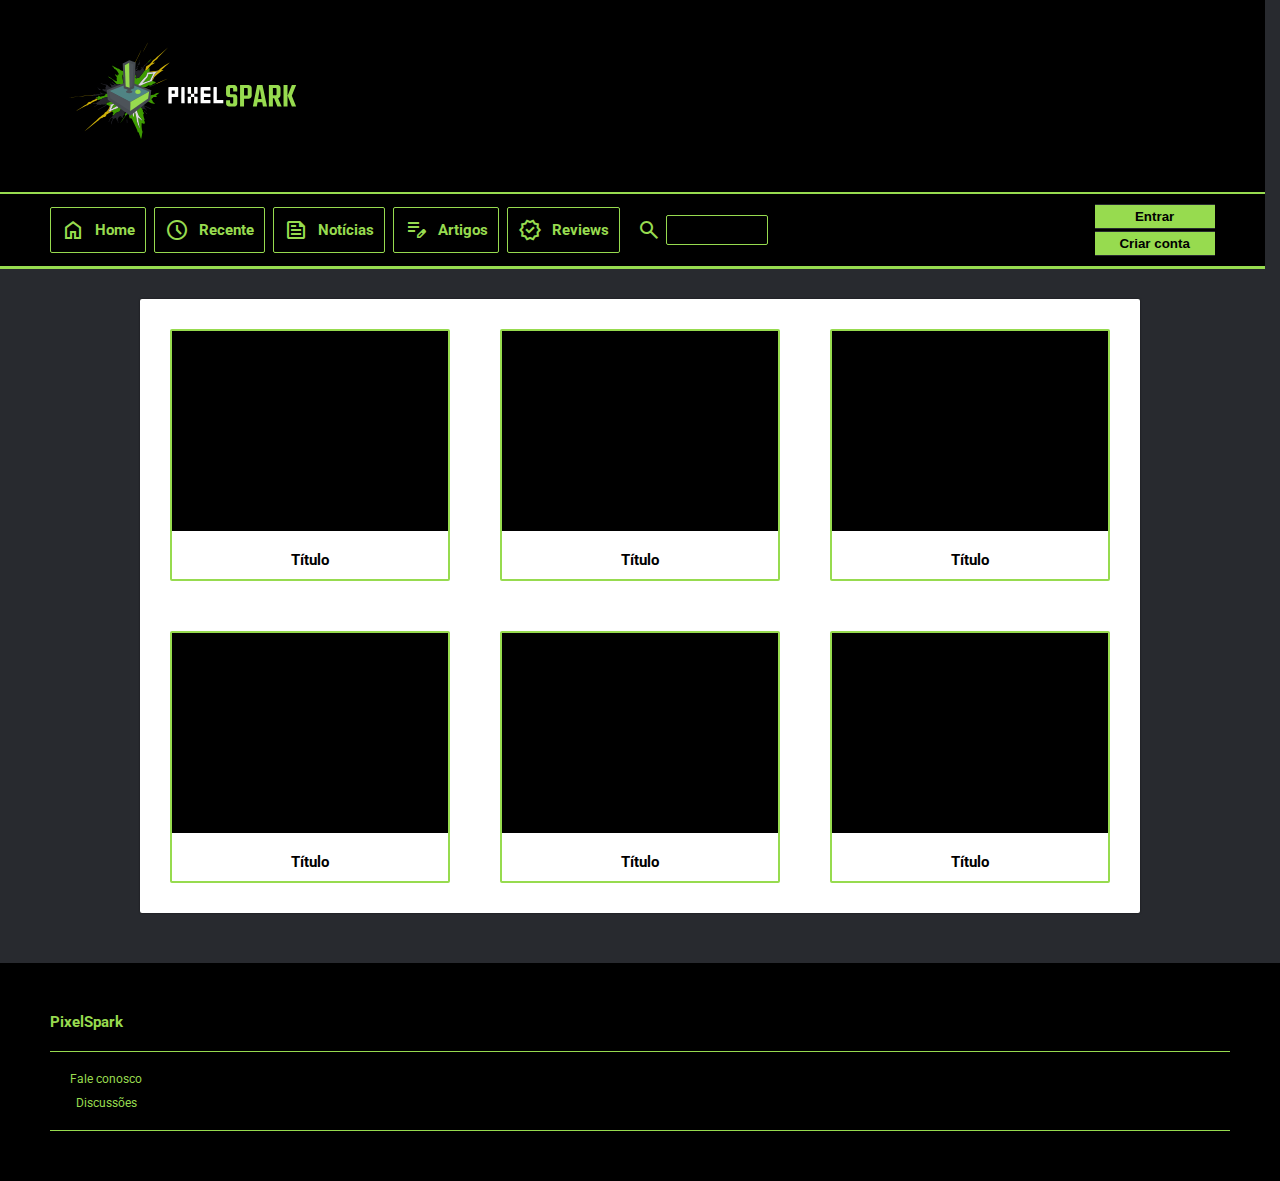
==== articles.html @ 8e255b84 "." ====
<!DOCTYPE html>
<html lang="pt-br">
<head>
    <meta charset="UTF-8">
    <meta name="viewport" content="width=device-width, initial-scale=1.0">
    <link rel="stylesheet" href="assets/style.css">
    <link rel="stylesheet" href="assets/header.css">
    <link rel="stylesheet" href="assets/articles.css">
    <link rel="stylesheet" href="assets/footer.css">
    <link rel="stylesheet" href="https://fonts.googleapis.com/css2?family=Material+Symbols+Outlined:opsz,wght,FILL,GRAD@48,400,0,0" />
    <title>Artigos</title>
</head>
<body>
    <body>
        <div id="page-container">
            <header>
                <div id="header-wrapper">
                    <div id="logo">
                        <?xml version="1.0" encoding="UTF-8" standalone="no"?>
                        <svg
            viewBox="0 0 793.70081 1122.5197"
            version="1.1"
            id="svg5"
            xml:space="preserve"
            xmlns="http://www.w3.org/2000/svg"
            xmlns:svg="http://www.w3.org/2000/svg"><defs
                id="defs2"><filter
                style="color-interpolation-filters:sRGB;"
                id="filter7954"
                x="0"
                y="0"
                width="1"
                height="1"><feColorMatrix
                    values="0.862928 0 0 0 0 0 0.862928 0 0 0 0 0 0.862928 0 0 0 0 0 1 0"
                    id="feColorMatrix7952" /></filter></defs><g
                id="layer1"><g
                id="g8320"
                transform="matrix(0.44977046,0,0,0.44977046,278.81349,500.47108)"><g
                    id="#000000ff-5"><path
                    fill="#000000"
                    opacity="1"
                    d="m 0,0 h 1107 v 271.77 c -369,0 -738,0 -1107,0 V 0 m 522.47,67.62 c -6.63,3.44 -10.02,11.09 -10.07,18.31 -0.23,12.06 -0.02,24.12 -0.11,36.18 0.09,5.53 -0.29,11.38 2.35,16.45 2.63,6.65 9.51,10.63 16.37,11.48 9.34,0.89 18.72,0.41 28.07,0.57 1.73,-0.16 2.93,1.27 4.28,2.11 0.59,6.09 0.2,12.22 0.31,18.33 -0.25,7.76 0.56,15.58 -0.51,23.28 -4.64,2.71 -10.13,1.7 -15.23,1.79 -2.28,-0.21 -5.59,-0.42 -6.29,-3.09 -1.03,-6.81 0.61,-13.9 -0.8,-20.62 -7.94,-0.63 -15.94,-0.05 -23.9,-0.28 -1.43,0.22 -4.46,-0.62 -4.18,1.8 -0.22,7.01 -0.02,14.02 -0.09,21.04 0.31,5.32 1.49,11.06 5.28,15.07 4.87,5.73 12.78,7.82 20.05,7.74 9.67,0 19.34,0 29.01,0 6.65,0.09 13.57,-1.66 18.74,-6.01 4.65,-4.2 6.64,-10.66 6.73,-16.79 0.03,-13.33 -0.02,-26.65 0.02,-39.97 0.07,-3.7 -0.06,-7.46 -1.3,-10.97 -1.73,-6.72 -7.56,-11.87 -14.23,-13.42 -10.8,-2.72 -22.07,-0.8 -33.05,-1.59 -1.55,-0.09 -2.62,-1.62 -2.81,-3.04 -1.24,-6.98 0.82,-14.02 -0.26,-21.01 -0.02,-5.36 -0.48,-10.79 0.36,-16.1 0.36,-2.63 3.64,-2.91 5.74,-3.05 5.09,0.11 10.4,-0.72 15.29,1.16 2.27,7.29 0.33,15.05 1.22,22.52 9.39,0.65 18.9,0.21 28.33,0.19 1.17,-6.15 0.28,-12.48 0.56,-18.7 0.34,-8.63 -2.23,-18.32 -9.95,-23.17 -9.2,-5.43 -20.22,-3.18 -30.35,-3.66 -9.86,0.52 -20.61,-1.79 -29.58,3.45 m 89.81,-3.4 c -0.02,51.14 -0.07,102.29 0.02,153.43 9.42,0.18 18.85,0.29 28.26,-0.06 0.39,-15.51 0.06,-31.05 0.17,-46.57 0.14,-2.98 -0.42,-6.06 0.34,-8.97 3.82,-1.02 7.99,-0.13 11.96,-0.41 10.44,-0.34 21.58,1.32 31.35,-3.28 7.29,-3.39 11.01,-11.63 11.04,-19.36 0,-17.34 -0.03,-34.68 0.01,-52.02 0.01,-5.7 -1.81,-11.54 -5.57,-15.88 -3.18,-3.23 -7.47,-5.19 -11.82,-6.26 -5.62,-1 -11.37,-0.58 -17.05,-0.66 -16.24,0.02 -32.48,-0.07 -48.71,0.04 m 121.49,0.27 c -1.31,8.54 -3.28,16.98 -4.92,25.46 -8.42,42.54 -17.3,84.99 -25.53,127.56 7.88,0.61 15.78,0.08 23.68,0.3 1.43,-0.16 3.1,0.36 4.41,-0.41 2.65,-10.18 3.2,-20.99 5.89,-31.06 10.88,-0.37 21.81,-0.04 32.72,-0.16 2,10.34 4.04,20.71 5.61,31.13 6.7,1.06 13.55,0.19 20.32,0.47 2.82,-0.27 6.11,0.85 8.55,-1.02 -5.4,-24.92 -10.59,-49.89 -15.81,-74.85 -5.74,-25.89 -10.61,-51.99 -16.7,-77.79 -12.74,0.32 -25.51,-0.39 -38.22,0.37 m 84.33,-0.19 -0.39,0.59 c -0.18,50.82 0.1,101.66 -0.14,152.48 4.77,0.83 9.64,0.24 14.46,0.41 4.78,-0.18 9.62,0.46 14.35,-0.45 0.17,-19.69 -0.01,-39.39 0.09,-59.08 2.98,-0.34 6.16,-0.86 8.97,0.53 1.75,6.24 4.8,12.03 6.65,18.24 5.75,13.37 10.44,27.22 16.24,40.58 6.55,0.45 13.15,0.04 19.72,0.18 3.54,-0.16 7.23,0.55 10.65,-0.68 -8.36,-19.03 -16,-38.36 -24.41,-57.37 -0.29,-0.66 -0.45,-1.34 -0.48,-2.05 2.19,-1.62 5.09,-1.81 7.36,-3.33 6.48,-3.59 9.7,-11.24 9.72,-18.41 0.01,-15.3 -0.02,-30.6 0.01,-45.9 0.09,-4.43 0.02,-9.01 -1.92,-13.08 -3.21,-8.76 -13.15,-12.9 -21.92,-12.75 -19.65,0 -39.32,-0.18 -58.96,0.09 m 104.17,-0.08 c 0,51.15 -0.1,102.31 0.05,153.46 9.41,0.1 18.84,0.29 28.25,-0.1 0.39,-24.92 -0.01,-49.86 0.19,-74.79 2.4,0.6 2.58,3.44 3.5,5.31 9.03,23.18 18.22,46.31 27.38,69.45 10.06,0.44 20.16,0.25 30.23,0.11 -0.37,-1.39 -0.68,-2.78 -1.16,-4.13 -9.75,-23.47 -19.14,-47.09 -28.82,-70.59 -1.31,-2.29 0.03,-4.72 0.87,-6.89 9.48,-22.63 18.74,-45.35 28.24,-67.97 0.46,-1.24 0.69,-2.56 0.98,-3.85 -10.09,-0.01 -20.19,-0.28 -30.26,0.16 -9.6,24.84 -20.15,49.33 -29.42,74.29 -0.42,-0.07 -1.24,-0.19 -1.66,-0.25 0.13,-24.71 0.14,-49.42 0,-74.13 -9.46,-0.25 -18.92,-0.12 -28.37,-0.08 m -820.99,15 c -0.16,36.91 0.01,73.83 -0.08,110.74 -0.02,1.85 0.13,3.7 0.35,5.53 7.67,0.25 15.35,0.16 23.03,0.05 1.3,-8.1 0.05,-16.34 0.51,-24.49 0.36,-7.3 -0.71,-14.64 0.24,-21.89 13.91,0.12 27.81,0.01 41.72,0.06 1.49,0.07 2.94,-0.32 4.35,-0.78 -0.03,-22.95 0.04,-45.9 -0.04,-68.84 -4.66,-1.28 -9.55,-0.44 -14.32,-0.67 -18.58,0.19 -37.19,-0.38 -55.76,0.29 m 91.94,-0.06 c -0.16,37.94 -0.06,75.88 -0.05,113.81 0.13,0.36 0.4,1.09 0.53,1.46 7.7,0.22 15.51,0.56 23.2,-0.22 -0.24,-38.33 0,-76.67 -0.12,-115.01 -7.84,-0.46 -15.72,-0.4 -23.56,-0.04 m 45.99,-0.01 c -0.6,4.92 -0.26,9.88 -0.14,14.82 -0.27,6.35 -0.22,12.71 -0.09,19.06 0.43,4.42 -0.7,8.92 0.63,13.26 7.41,0.07 14.82,0.19 22.23,-0.07 -0.19,7.06 -0.22,14.14 0.02,21.2 -7.47,0 -14.95,-0.17 -22.42,0.09 -0.87,7.11 -0.25,14.32 -0.53,21.48 0.27,8.53 -0.49,17.15 0.42,25.62 7.68,0.67 15.48,-0.01 23.21,0.33 0.32,-1.28 0.58,-2.58 0.57,-3.9 0.01,-13.92 -0.14,-27.85 0.07,-41.77 7.07,-0.1 14.26,-0.07 21.25,-0.05 -0.67,13.23 -0.08,26.53 -0.32,39.78 0.11,1.96 -0.43,4.42 1.23,5.89 7.79,-0.06 15.58,0.06 23.37,-0.09 0.31,-1.58 0.6,-3.17 0.56,-4.77 -0.03,-12.69 -0.01,-25.37 0,-38.05 0.02,-1.52 -0.38,-2.99 -0.74,-4.44 -7.45,-0.35 -14.91,-0.03 -22.37,-0.18 0.4,-7.06 0.3,-14.14 0.06,-21.2 6.97,0.32 13.97,0.26 20.95,0.1 2.08,-0.15 2.07,-2.76 2.09,-4.3 0,-12.67 -0.03,-25.34 0.02,-38.01 0.02,-1.59 -0.2,-3.16 -0.46,-4.71 -4.61,-0.52 -9.26,-0.25 -13.88,-0.31 -3.44,0.04 -6.95,-0.33 -10.29,0.68 -0.11,15.28 -0.07,30.55 -0.02,45.83 -7.33,-0.11 -14.66,-0.09 -22,-0.02 0.34,-1.46 0.5,-2.92 0.49,-4.41 -0.08,-12.69 -0.04,-25.37 -0.01,-38.06 0.02,-1.36 -0.24,-2.69 -0.59,-3.99 -7.77,0.06 -15.55,-0.27 -23.31,0.19 m 91.85,0 c -0.42,3.96 -0.22,7.94 -0.25,11.92 -0.01,31.64 0.01,63.27 0,94.91 0.03,2.7 -0.18,5.43 0.24,8.11 1.17,0.71 2.6,0.45 3.91,0.55 21.25,-0.09 42.51,0.08 63.76,-0.09 3.05,0.34 2.38,-3.58 2.49,-5.53 -0.41,-6.08 0.84,-12.36 -0.86,-18.28 -13.44,0.09 -26.88,-0.02 -40.32,0.05 -1.8,0.03 -3.6,-0.11 -5.37,-0.4 0.01,-7 0.04,-14 -0.01,-21 15.24,-0.46 30.5,0.03 45.75,-0.25 1.25,-3.58 0.68,-7.41 0.78,-11.12 -0.08,-4.21 0.38,-8.49 -0.64,-12.62 -15.24,-0.11 -30.48,0.11 -45.72,-0.12 -0.36,-7.25 0.03,-14.51 -0.23,-21.76 1.08,-0.5 2.2,-0.76 3.38,-0.77 14.21,-0.02 28.41,0.09 42.61,-0.05 0.9,-3.85 0.56,-7.81 0.6,-11.72 -0.04,-3.93 0.29,-7.89 -0.53,-11.76 -5.53,-0.54 -11.08,-0.2 -16.62,-0.29 -17.66,0.14 -35.32,-0.28 -52.97,0.22 m 91.86,-0.04 c -0.18,2.28 -0.24,4.58 -0.21,6.87 0.07,36.11 -0.08,72.22 0.08,108.34 3.69,0.49 7.43,0.27 11.15,0.3 18.02,0.01 36.04,-0.02 54.06,0.02 1.59,0.02 3.19,-0.19 4.76,-0.47 0.03,-7.68 0.19,-15.37 -0.09,-23.05 -15.32,-1.01 -30.75,0.27 -46.08,-0.65 -0.03,-30.39 -0.03,-60.78 0,-91.17 -7.86,-0.72 -15.79,-0.37 -23.67,-0.19 z"
                    id="path8251" /><path
                    fill="#000000"
                    opacity="1"
                    d="m 640.73,85.89 c 6.41,-0.16 12.83,-0.06 19.24,-0.09 2.21,0.05 5,0.16 6.31,2.26 1.39,7.91 0.26,15.95 0.49,23.94 0.03,5.35 -0.13,10.7 0.11,16.05 -0.06,3.41 -0.11,6.83 -0.63,10.2 -2.3,0.95 -4.75,1.44 -7.24,1.31 -6.11,-0.14 -12.23,0.22 -18.34,-0.18 0.13,-17.83 0.03,-35.66 0.06,-53.49 z"
                    id="path8253" /><path
                    fill="#000000"
                    opacity="1"
                    d="m 846.32,86.01 c 6.9,-0.38 13.84,-0.21 20.75,-0.13 2.96,-0.21 5.68,2.05 5.34,5.16 0.27,12.99 0.05,26 0.11,38.99 0.05,2.49 -0.33,6.29 -3.52,6.46 -7.52,0.18 -15.05,-0.04 -22.57,0.1 -0.05,-16.86 0.18,-33.73 -0.11,-50.58 z"
                    id="path8255" /><path
                    fill="#000000"
                    opacity="1"
                    d="m 752.07,98.14 c 0.21,-1.2 0.72,-2.27 1.52,-3.2 2.67,17.13 6.07,34.11 9.1,51.18 0.97,6.15 2.61,12.21 3.04,18.43 -8.2,-0.01 -16.41,-0.05 -24.61,0.03 0.04,-5.6 1.66,-11.01 2.46,-16.52 2.8,-16.65 5.79,-33.26 8.49,-49.92 z"
                    id="path8257" /><path
                    fill="#000000"
                    opacity="1"
                    d="m 124.9,111.99 c 0.21,-2.94 -0.57,-6.7 1.03,-9.13 6.86,-0.29 13.73,0.05 20.59,-0.16 0.36,7.57 0.16,15.16 0.1,22.74 -7.03,-0.11 -14.06,-0.08 -21.08,-0.03 -1.36,-4.38 0.01,-8.95 -0.64,-13.42 z"
                    id="path8259" /></g><g
                    id="#97db4fff-7"><path
                    fill="#97db4f"
                    opacity="1"
                    d="m 522.47,67.62 c 8.97,-5.24 19.72,-2.93 29.58,-3.45 10.13,0.48 21.15,-1.77 30.35,3.66 7.72,4.85 10.29,14.54 9.95,23.17 -0.28,6.22 0.61,12.55 -0.56,18.7 -9.43,0.02 -18.94,0.46 -28.33,-0.19 -0.89,-7.47 1.05,-15.23 -1.22,-22.52 -4.89,-1.88 -10.2,-1.05 -15.29,-1.16 -2.1,0.14 -5.38,0.42 -5.74,3.05 -0.84,5.31 -0.38,10.74 -0.36,16.1 1.08,6.99 -0.98,14.03 0.26,21.01 0.19,1.42 1.26,2.95 2.81,3.04 10.98,0.79 22.25,-1.13 33.05,1.59 6.67,1.55 12.5,6.7 14.23,13.42 1.24,3.51 1.37,7.27 1.3,10.97 -0.04,13.32 0.01,26.64 -0.02,39.97 -0.09,6.13 -2.08,12.59 -6.73,16.79 -5.17,4.35 -12.09,6.1 -18.74,6.01 -9.67,0 -19.34,0 -29.01,0 -7.27,0.08 -15.18,-2.01 -20.05,-7.74 -3.79,-4.01 -4.97,-9.75 -5.28,-15.07 0.07,-7.02 -0.13,-14.03 0.09,-21.04 -0.28,-2.42 2.75,-1.58 4.18,-1.8 7.96,0.23 15.96,-0.35 23.9,0.28 1.41,6.72 -0.23,13.81 0.8,20.62 0.7,2.67 4.01,2.88 6.29,3.09 5.1,-0.09 10.59,0.92 15.23,-1.79 1.07,-7.7 0.26,-15.52 0.51,-23.28 -0.11,-6.11 0.28,-12.24 -0.31,-18.33 -1.35,-0.84 -2.55,-2.27 -4.28,-2.11 -9.35,-0.16 -18.73,0.32 -28.07,-0.57 -6.86,-0.85 -13.74,-4.83 -16.37,-11.48 -2.64,-5.07 -2.26,-10.92 -2.35,-16.45 0.09,-12.06 -0.12,-24.12 0.11,-36.18 0.05,-7.22 3.44,-14.87 10.07,-18.31 z"
                    id="path8262" /><path
                    fill="#97db4f"
                    opacity="1"
                    d="m 612.28,64.22 c 16.23,-0.11 32.47,-0.02 48.71,-0.04 5.68,0.08 11.43,-0.34 17.05,0.66 4.35,1.07 8.64,3.03 11.82,6.26 3.76,4.34 5.58,10.18 5.57,15.88 -0.04,17.34 -0.01,34.68 -0.01,52.02 -0.03,7.73 -3.75,15.97 -11.04,19.36 -9.77,4.6 -20.91,2.94 -31.35,3.28 -3.97,0.28 -8.14,-0.61 -11.96,0.41 -0.76,2.91 -0.2,5.99 -0.34,8.97 -0.11,15.52 0.22,31.06 -0.17,46.57 -9.41,0.35 -18.84,0.24 -28.26,0.06 -0.09,-51.14 -0.04,-102.29 -0.02,-153.43 m 28.45,21.67 c -0.03,17.83 0.07,35.66 -0.06,53.49 6.11,0.4 12.23,0.04 18.34,0.18 2.49,0.13 4.94,-0.36 7.24,-1.31 0.52,-3.37 0.57,-6.79 0.63,-10.2 -0.24,-5.35 -0.08,-10.7 -0.11,-16.05 -0.23,-7.99 0.9,-16.03 -0.49,-23.94 -1.31,-2.1 -4.1,-2.21 -6.31,-2.26 -6.41,0.03 -12.83,-0.07 -19.24,0.09 z"
                    id="path8264" /><path
                    fill="#97db4f"
                    opacity="1"
                    d="m 733.77,64.49 c 12.71,-0.76 25.48,-0.05 38.22,-0.37 6.09,25.8 10.96,51.9 16.7,77.79 5.22,24.96 10.41,49.93 15.81,74.85 -2.44,1.87 -5.73,0.75 -8.55,1.02 -6.77,-0.28 -13.62,0.59 -20.32,-0.47 -1.57,-10.42 -3.61,-20.79 -5.61,-31.13 -10.91,0.12 -21.84,-0.21 -32.72,0.16 -2.69,10.07 -3.24,20.88 -5.89,31.06 -1.31,0.77 -2.98,0.25 -4.41,0.41 -7.9,-0.22 -15.8,0.31 -23.68,-0.3 8.23,-42.57 17.11,-85.02 25.53,-127.56 1.64,-8.48 3.61,-16.92 4.92,-25.46 m 18.3,33.65 c -2.7,16.66 -5.69,33.27 -8.49,49.92 -0.8,5.51 -2.42,10.92 -2.46,16.52 8.2,-0.08 16.41,-0.04 24.61,-0.03 -0.43,-6.22 -2.07,-12.28 -3.04,-18.43 -3.03,-17.07 -6.43,-34.05 -9.1,-51.18 -0.8,0.93 -1.31,2 -1.52,3.2 z"
                    id="path8266" /><path
                    fill="#97db4f"
                    opacity="1"
                    d="m 818.1,64.3 c 19.64,-0.27 39.31,-0.09 58.96,-0.09 8.77,-0.15 18.71,3.99 21.92,12.75 1.94,4.07 2.01,8.65 1.92,13.08 -0.03,15.3 0,30.6 -0.01,45.9 -0.02,7.17 -3.24,14.82 -9.72,18.41 -2.27,1.52 -5.17,1.71 -7.36,3.33 0.03,0.71 0.19,1.39 0.48,2.05 8.41,19.01 16.05,38.34 24.41,57.37 -3.42,1.23 -7.11,0.52 -10.65,0.68 -6.57,-0.14 -13.17,0.27 -19.72,-0.18 -5.8,-13.36 -10.49,-27.21 -16.24,-40.58 -1.85,-6.21 -4.9,-12 -6.65,-18.24 -2.81,-1.39 -5.99,-0.87 -8.97,-0.53 -0.1,19.69 0.08,39.39 -0.09,59.08 -4.73,0.91 -9.57,0.27 -14.35,0.45 -4.82,-0.17 -9.69,0.42 -14.46,-0.41 0.24,-50.82 -0.04,-101.66 0.14,-152.48 l 0.39,-0.59 m 28.22,21.71 c 0.29,16.85 0.06,33.72 0.11,50.58 7.52,-0.14 15.05,0.08 22.57,-0.1 3.19,-0.17 3.57,-3.97 3.52,-6.46 -0.06,-12.99 0.16,-26 -0.11,-38.99 0.34,-3.11 -2.38,-5.37 -5.34,-5.16 -6.91,-0.08 -13.85,-0.25 -20.75,0.13 z"
                    id="path8268" /><path
                    fill="#97db4f"
                    opacity="1"
                    d="m 922.27,64.22 c 9.45,-0.04 18.91,-0.17 28.37,0.08 0.14,24.71 0.13,49.42 0,74.13 0.42,0.06 1.24,0.18 1.66,0.25 9.27,-24.96 19.82,-49.45 29.42,-74.29 10.07,-0.44 20.17,-0.17 30.26,-0.16 -0.29,1.29 -0.52,2.61 -0.98,3.85 -9.5,22.62 -18.76,45.34 -28.24,67.97 -0.84,2.17 -2.18,4.6 -0.87,6.89 9.68,23.5 19.07,47.12 28.82,70.59 0.48,1.35 0.79,2.74 1.16,4.13 -10.07,0.14 -20.17,0.33 -30.23,-0.11 -9.16,-23.14 -18.35,-46.27 -27.38,-69.45 -0.92,-1.87 -1.1,-4.71 -3.5,-5.31 -0.2,24.93 0.2,49.87 -0.19,74.79 -9.41,0.39 -18.84,0.2 -28.25,0.1 -0.15,-51.15 -0.05,-102.31 -0.05,-153.46 z"
                    id="path8270" /><path
                    fill="#97db4f"
                    opacity="1"
                    d="m 262.52,78.96 c 0.35,1.3 0.61,2.63 0.59,3.99 -0.03,12.69 -0.07,25.37 0.01,38.06 0.01,1.49 -0.15,2.95 -0.49,4.41 -0.39,-15.48 -0.17,-30.98 -0.11,-46.46 z"
                    id="path8272" /><path
                    fill="#97db4f"
                    opacity="1"
                    d="m 262.43,149.29 0.75,-0.02 c -0.21,13.92 -0.06,27.85 -0.07,41.77 0.01,1.32 -0.25,2.62 -0.57,3.9 -0.23,-15.22 -0.03,-30.43 -0.11,-45.65 z"
                    id="path8274" /><path
                    fill="#97db4f"
                    opacity="1"
                    d="m 284.43,149.22 c 1.36,5.09 0.2,10.55 0.53,15.78 0.36,9.96 -0.48,19.95 0.38,29.89 -1.66,-1.47 -1.12,-3.93 -1.23,-5.89 0.24,-13.25 -0.35,-26.55 0.32,-39.78 z"
                    id="path8276" /></g><g
                    id="#ffffffff-3"><path
                    fill="#ffffff"
                    opacity="1"
                    d="m 101.28,79.22 c 18.57,-0.67 37.18,-0.1 55.76,-0.29 4.77,0.23 9.66,-0.61 14.32,0.67 0.08,22.94 0.01,45.89 0.04,68.84 -1.41,0.46 -2.86,0.85 -4.35,0.78 -13.91,-0.05 -27.81,0.06 -41.72,-0.06 -0.95,7.25 0.12,14.59 -0.24,21.89 -0.46,8.15 0.79,16.39 -0.51,24.49 -7.68,0.11 -15.36,0.2 -23.03,-0.05 -0.22,-1.83 -0.37,-3.68 -0.35,-5.53 0.09,-36.91 -0.08,-73.83 0.08,-110.74 m 23.62,32.77 c 0.65,4.47 -0.72,9.04 0.64,13.42 7.02,-0.05 14.05,-0.08 21.08,0.03 0.06,-7.58 0.26,-15.17 -0.1,-22.74 -6.86,0.21 -13.73,-0.13 -20.59,0.16 -1.6,2.43 -0.82,6.19 -1.03,9.13 z"
                    id="path8279" /><path
                    fill="#ffffff"
                    opacity="1"
                    d="m 193.22,79.16 c 7.84,-0.36 15.72,-0.42 23.56,0.04 0.12,38.34 -0.12,76.68 0.12,115.01 -7.69,0.78 -15.5,0.44 -23.2,0.22 -0.13,-0.37 -0.4,-1.1 -0.53,-1.46 -0.01,-37.93 -0.11,-75.87 0.05,-113.81 z"
                    id="path8281" /><path
                    fill="#ffffff"
                    opacity="1"
                    d="m 239.21,79.15 c 7.76,-0.46 15.54,-0.13 23.31,-0.19 -0.06,15.48 -0.28,30.98 0.11,46.46 7.34,-0.07 14.67,-0.09 22,0.02 -0.05,-15.28 -0.09,-30.55 0.02,-45.83 3.34,-1.01 6.85,-0.64 10.29,-0.68 4.62,0.06 9.27,-0.21 13.88,0.31 0.26,1.55 0.48,3.12 0.46,4.71 -0.05,12.67 -0.02,25.34 -0.02,38.01 -0.02,1.54 -0.01,4.15 -2.09,4.3 -6.98,0.16 -13.98,0.22 -20.95,-0.1 0.24,7.06 0.34,14.14 -0.06,21.2 7.46,0.15 14.92,-0.17 22.37,0.18 0.36,1.45 0.76,2.92 0.74,4.44 -0.01,12.68 -0.03,25.36 0,38.05 0.04,1.6 -0.25,3.19 -0.56,4.77 -7.79,0.15 -15.58,0.03 -23.37,0.09 -0.86,-9.94 -0.02,-19.93 -0.38,-29.89 -0.33,-5.23 0.83,-10.69 -0.53,-15.78 -6.99,-0.02 -14.18,-0.05 -21.25,0.05 l -0.75,0.02 c 0.08,15.22 -0.12,30.43 0.11,45.65 -7.73,-0.34 -15.53,0.34 -23.21,-0.33 -0.91,-8.47 -0.15,-17.09 -0.42,-25.62 0.28,-7.16 -0.34,-14.37 0.53,-21.48 7.47,-0.26 14.95,-0.09 22.42,-0.09 -0.24,-7.06 -0.21,-14.14 -0.02,-21.2 -7.41,0.26 -14.82,0.14 -22.23,0.07 -1.33,-4.34 -0.2,-8.84 -0.63,-13.26 -0.13,-6.35 -0.18,-12.71 0.09,-19.06 -0.12,-4.94 -0.46,-9.9 0.14,-14.82 z"
                    id="path8283" /><path
                    fill="#ffffff"
                    opacity="1"
                    d="m 331.06,79.15 c 17.65,-0.5 35.31,-0.08 52.97,-0.22 5.54,0.09 11.09,-0.25 16.62,0.29 0.82,3.87 0.49,7.83 0.53,11.76 -0.04,3.91 0.3,7.87 -0.6,11.72 -14.2,0.14 -28.4,0.03 -42.61,0.05 -1.18,0.01 -2.3,0.27 -3.38,0.77 0.26,7.25 -0.13,14.51 0.23,21.76 15.24,0.23 30.48,0.01 45.72,0.12 1.02,4.13 0.56,8.41 0.64,12.62 -0.1,3.71 0.47,7.54 -0.78,11.12 -15.25,0.28 -30.51,-0.21 -45.75,0.25 0.05,7 0.02,14 0.01,21 1.77,0.29 3.57,0.43 5.37,0.4 13.44,-0.07 26.88,0.04 40.32,-0.05 1.7,5.92 0.45,12.2 0.86,18.28 -0.11,1.95 0.56,5.87 -2.49,5.53 -21.25,0.17 -42.51,0 -63.76,0.09 -1.31,-0.1 -2.74,0.16 -3.91,-0.55 -0.42,-2.68 -0.21,-5.41 -0.24,-8.11 0.01,-31.64 -0.01,-63.27 0,-94.91 0.03,-3.98 -0.17,-7.96 0.25,-11.92 z"
                    id="path8285" /><path
                    fill="#ffffff"
                    opacity="1"
                    d="m 422.92,79.11 c 7.88,-0.18 15.81,-0.53 23.67,0.19 -0.03,30.39 -0.03,60.78 0,91.17 15.33,0.92 30.76,-0.36 46.08,0.65 0.28,7.68 0.12,15.37 0.09,23.05 -1.57,0.28 -3.17,0.49 -4.76,0.47 -18.02,-0.04 -36.04,-0.01 -54.06,-0.02 -3.72,-0.03 -7.46,0.19 -11.15,-0.3 -0.16,-36.12 -0.01,-72.23 -0.08,-108.34 -0.03,-2.29 0.03,-4.59 0.21,-6.87 z"
                    id="path8287" /><path
                    fill="#ffffff"
                    opacity="1"
                    d="m 0,271.77 c 369,0 738,0 1107,0 V 273 H 0 Z"
                    id="path8289" /></g></g><g
                id="g8249"
                transform="matrix(0.92359532,0,0,0.92359532,10.268178,57.040122)"><g
                    id="g7816"
                    transform="matrix(0.76228607,0,0,0.64589979,-12.822126,362.50253)"
                    style="filter:url(#filter7954)"><g
                    id="#47b401ff"><path
                        fill="#47b401"
                        opacity="1"
                        d="m 379.38,96.4 c 2.04,-2.32 4.24,-4.51 6.74,-6.34 -4.73,7.62 -11.08,14.07 -16.95,20.8 -0.37,-0.18 -1.11,-0.55 -1.48,-0.73 3.23,-5.12 7.73,-9.21 11.69,-13.73 z"
                        id="path7664" /><path
                        fill="#47b401"
                        opacity="1"
                        d="m 205.2,124.94 c 9.28,4.65 18.2,10.1 26.38,16.51 1.66,1.69 4.07,1.28 6.21,1.18 3.3,3.23 6.06,6.97 9.37,10.19 2.95,1.7 6.73,1.45 9.59,3.47 1.99,0.97 4.16,3.55 6.5,2 3.3,-1.82 2.22,-5.94 3.02,-8.99 1,-2 3.3,-2.58 5.22,-3.31 0.18,3.25 -0.05,6.57 0.7,9.76 1.47,1.95 3.87,3.47 3.73,6.23 0.88,3.25 0.37,6.57 -1.8,9.19 1.46,2.79 2.57,5.77 4.27,8.43 1.58,0.24 2.8,-1.61 4.18,-2.22 1.78,1.6 3.73,3.38 3.92,5.95 0.74,5.32 1.21,10.7 2.91,15.84 4.15,-1.42 7.32,-5.12 12.03,-4.88 3.52,-7.46 7.67,-15.66 15.86,-18.83 0.73,6.04 -2.43,11.35 -4.1,16.92 3.18,0.6 6.58,1.9 9.77,0.56 3.38,-1.29 6.85,-2.87 9.27,-5.67 6.04,-7.57 9.74,-16.71 15.71,-24.33 2.65,-3.37 4.61,-7.19 6.62,-10.96 0.35,-0.04 1.03,-0.11 1.38,-0.14 6.24,-0.1 11.04,-4.8 14.48,-9.56 2.92,-0.06 5.8,-0.57 8.69,-0.94 -0.94,3.45 -4.28,6.98 -1.95,10.53 1.49,2.37 0.57,5.12 0.22,7.67 -1.57,1.13 -3.02,2.41 -4.46,3.7 -1.84,0.05 -3.68,0.06 -5.52,0.1 -2.12,6 -3.32,12.3 -5.76,18.19 -1.6,4.12 -5.2,6.86 -7.98,10.13 -5.74,6.68 -10.79,13.92 -15.89,21.08 -3.74,5.24 -7.09,10.81 -11.52,15.51 -4.78,5.15 -12.14,6.87 -16.64,12.35 -11.48,13.17 -25.75,23.6 -36.77,37.2 -4.98,6.33 -10.94,11.79 -16.04,18.02 -4.18,5.16 -9.75,8.89 -14.32,13.66 -3.82,3.96 -8.24,7.3 -12.96,10.12 -8.4,4.99 -16.63,10.28 -24.46,16.13 -1.95,-1.21 -3.88,-2.44 -5.83,-3.63 -0.01,2.98 0.02,5.97 -0.06,8.95 -1.1,1.04 -2.21,2.08 -3.24,3.19 -2.68,-3 -6.64,-4.15 -10.05,-6.05 -1.3,-0.81 -2.86,-0.4 -4.28,-0.36 -1.2,-3.89 -1.45,-7.98 -1.06,-12.01 7.3,-1.35 14.37,-3.62 21.39,-5.96 4.54,-1.08 5.25,-6.86 9.35,-8.61 1.3,-0.6 2.66,-1.07 4.01,-1.56 0.21,2.19 0.45,4.37 0.79,6.54 2.1,-1.21 4.06,-2.65 5.71,-4.43 3.99,-4.31 9.19,-7.49 12.34,-12.56 -5.57,0.08 -11.05,1.2 -16.62,1.35 -1.56,-1.78 -2.96,-3.8 -5.04,-5.01 -5.19,-0.98 -10.28,1.25 -15.44,1.36 -2.18,-0.1 -4.02,-1.42 -5.93,-2.31 -4.67,2.41 -9.94,2.06 -15.01,2.5 -8.5,1.7 -15.72,6.85 -22.75,11.62 -0.41,-0.41 -1.24,-1.24 -1.65,-1.66 -4.09,2.05 -8.88,4.98 -13.33,2.1 0.24,-1.74 0.37,-3.48 0.51,-5.22 -1.32,-0.15 -2.64,-0.3 -3.96,-0.43 2.09,-0.53 4.21,-0.92 6.31,-1.4 -2.68,-1.54 -5.74,-2.11 -8.72,-2.77 0.26,-0.74 0.77,-2.21 1.02,-2.95 3.11,-0.45 6.23,-0.81 9.37,-0.9 0.48,-3.12 1,-6.24 2.01,-9.23 3.15,2.09 5.49,5.11 8.44,7.43 2.82,0.03 5.38,-1.43 7.97,-2.4 4.54,-2.07 9.31,-3.77 13.48,-6.56 2.07,-1.17 1.16,-3.89 1.38,-5.82 0.89,-0.33 1.77,-0.69 2.65,-1.06 1.99,-0.75 4.03,-1.41 5.99,-2.25 3.31,-1.61 6.96,-2.21 10.37,-3.54 6.19,-3.55 9.79,-10.42 16.1,-13.77 4.11,-0.89 4.5,4.55 5.89,7.15 2.33,-0.22 5.03,0.27 6.98,-1.33 2.75,-2.24 4.79,-5.21 7.54,-7.45 3.19,-2.71 7.8,-3.12 10.6,-6.37 3.91,-4.42 8.99,-7.66 12.73,-12.23 1.68,-1.95 -1.18,-3.49 -2.31,-4.79 -4.06,-4.1 -9.93,-5.21 -14.58,-8.41 -1.97,-1.59 -4.25,0.37 -6.17,1.06 -0.73,0.11 -2.18,0.33 -2.91,0.44 -7.77,-6.89 -13.01,-15.93 -19.64,-23.82 -6.63,-6.75 -15.64,-11 -21.43,-18.61 2.32,0.87 4.49,2.09 6.39,3.69 6.44,5.26 12.73,10.77 19.79,15.21 4.34,2.66 8.31,6.41 13.55,7.13 2.07,-3.66 0.52,-7.5 -0.76,-11.11 -1,-2.24 1.3,-3.95 1.84,-5.99 -0.82,-4.66 -3.25,-8.84 -6.09,-12.56 -2.2,-2.63 -1.33,-6.29 -1.54,-9.43 2.9,3.61 5.72,7.71 10.37,9.16 0.27,-2.63 0.53,-5.25 0.79,-7.88 1.92,0.58 3.85,1.14 5.8,1.62 -2.36,-9.46 -8.73,-17.07 -13.79,-25.17 -1.73,-2.13 -4.86,-2.29 -6.82,-4.12 -1.72,-7.79 -8.33,-12.97 -12.31,-19.57 m 48.28,49.01 c -0.14,6.33 -0.1,12.69 0.83,18.97 1.19,8.26 1.64,16.68 4.04,24.72 1.85,6.38 2.94,13.05 5.89,19.06 0.77,1.53 1.53,3.25 3.18,4.03 -0.19,1.99 -0.32,4 -0.77,5.96 -0.14,1.94 -2.64,1.4 -3.92,1.82 0.35,-2.53 0.7,-5.06 0.87,-7.6 -0.85,2.16 -1.4,4.43 -2.2,6.61 -0.94,1.33 -2.89,0.67 -4.27,1.06 -4.51,-0.05 -7.85,3.31 -11.07,5.99 8.97,-0.02 18.4,2.5 27.05,-0.77 0.17,-3.97 -1.04,-8.3 -3.29,-11.56 -0.41,-6.26 -3,-12.1 -3.61,-18.32 -0.58,-4.56 -0.41,-9.2 -1.35,-13.71 -1.18,-6.33 -3.83,-12.23 -5.57,-18.39 -0.64,-2.48 -1.86,-4.73 -3.32,-6.81 0.93,-3.9 -1.1,-7.55 -2.49,-11.06 m 17.83,23.79 c -0.28,6.45 1.03,12.81 1.5,19.23 0.53,5.02 0.4,10.12 1.48,15.07 3.72,-5.67 2.09,-12.61 2.28,-18.96 -0.26,-5.35 -0.67,-11.8 -5.26,-15.34 m 28.78,24.32 c -1.95,6.81 -6.09,12.88 -7.03,20 4.92,-8.11 7.83,-17.4 14,-24.76 -1.26,0.91 -2.52,1.81 -3.78,2.71 0.18,-2.02 0.36,-4.03 0.51,-6.05 -1.55,2.54 -2.86,5.23 -3.7,8.1 m -22.89,9.11 c 0.18,4.39 0.33,9.08 2.7,12.94 1.03,-4.19 1.1,-8.61 -0.22,-12.75 -0.62,-0.05 -1.86,-0.14 -2.48,-0.19 m 0.12,26.83 c 2.78,-3.05 2.6,-7.29 2.28,-11.13 -2.43,2.99 -1.43,7.51 -2.28,11.13 m -47.63,27.76 c -6.31,2.37 -13.15,2.09 -19.65,3.55 9.63,2.21 19.61,4.64 29.54,3.08 7.22,-2.15 13.23,-7.01 19.35,-11.22 -2.21,-0.83 -4.4,-2.16 -6.84,-1.98 -7.76,1.02 -15.08,3.93 -22.4,6.57 z"
                        id="path7666" /><path
                        fill="#47b401"
                        opacity="1"
                        d="m 371.75,172.8 c 7.33,-1.05 14.63,-2.33 21.98,-3.24 -2.82,7.48 -6.15,14.75 -8.97,22.22 -1.9,4.13 -2.96,8.69 -5.57,12.45 -2.42,1.84 -5.43,2.67 -8.19,3.84 -9.01,3.3 -17.29,8.25 -26.11,11.96 4.91,-8.23 11.22,-15.56 16.59,-23.51 2.42,-3.87 6.52,-6.84 7.42,-11.51 0.94,-4.08 1.66,-8.2 2.85,-12.21 z"
                        id="path7668" /><path
                        fill="#47b401"
                        opacity="1"
                        d="m 387.24,209.47 c 0.4,-0.35 1.2,-1.06 1.6,-1.42 4.78,3.64 10.64,5.11 16.47,6.01 -0.47,2.39 -1.21,4.73 -2.19,6.97 -3.47,0.98 -7.15,1.76 -10.07,4.01 -3.39,2.35 -6.02,5.59 -9.22,8.18 -3.89,0.14 -7.65,-1.42 -11.48,-1.98 -3.69,3.78 -7.79,7.34 -12.72,9.39 -3.19,1.14 -6.69,0.29 -9.92,1.18 -3.46,1.82 -6.7,4.35 -8.75,7.73 3.14,1.11 5.64,3.24 6.15,6.68 -0.3,0.5 -0.91,1.5 -1.21,2 -1.7,0.68 -3.4,1.35 -5.08,2.06 4.89,3.75 11.61,1.28 17.29,2.27 -4.05,2.71 -8.87,4.29 -12.22,7.99 4.23,0.13 8.54,-0.43 12.7,0.62 2.72,0.65 5.52,0.69 8.31,0.73 1.63,3.04 4.18,5.34 7,7.25 2.31,1.46 1.74,4.59 2.35,6.89 3.96,-0.54 7.7,-2.22 11.73,-2.34 3.25,-0.17 6.51,-0.38 9.76,-0.68 0.58,-1.19 1.16,-2.38 1.76,-3.56 2.93,-0.78 5.28,-2.69 7.77,-4.31 4.81,-1.25 9.76,-1.98 14.63,-3.03 -3.46,3.48 -7.08,6.78 -10.63,10.16 -2.41,2.32 -5.37,4.34 -6.55,7.61 2.09,0.23 4.2,0.42 6.3,0.64 -1.26,1.61 -2.36,3.48 -4.19,4.5 -4.3,0.98 -8.81,-0.37 -13.09,0.76 -1.85,2.15 -3.21,4.74 -5.63,6.36 -2.19,1.44 -2.05,4.33 -2.71,6.59 1.45,1.12 2.89,2.26 4.31,3.43 -0.21,8.52 9.1,12.28 12.56,19.13 -7.23,-0.72 -15.21,-0.75 -21.25,-5.35 -2.3,-2.2 -4.91,-4.01 -7.86,-5.21 -3.65,-1.47 -5.57,-5.93 -9.75,-6.23 -4.61,0.2 -9.24,1.15 -13.34,3.33 -1.48,-0.43 -2.51,-1.68 -3.35,-2.89 -0.25,-1.56 -0.5,-3.11 -0.74,-4.66 -5.87,-3.26 -12.59,-3.47 -19.12,-3.14 0.96,2.51 1.97,5.01 3,7.5 -2.47,-0.6 -4.94,-1.18 -7.43,-1.71 -0.61,5.03 -2.06,9.87 -3.79,14.61 -1.28,3.2 -0.02,6.52 1.38,9.43 3.86,-1.61 7.42,-3.81 10.9,-6.12 1.82,-1.63 4.98,-0.07 5.09,2.29 0.64,3.75 0.19,7.68 1.59,11.29 1.95,5.06 4.38,9.94 6.03,15.13 0.93,3.37 2.14,6.69 4.16,9.59 -0.53,1.77 -1.29,3.52 -1.36,5.39 1.61,2.07 3.78,3.64 5.3,5.79 0.4,3.3 -3.95,5.2 -3.41,8.62 0.91,8.83 2.86,17.58 5.76,25.97 1.12,2.54 -1.24,4.7 -1.76,7.09 0.62,3.18 4.92,5.18 3.57,8.75 -0.56,3.03 -1.53,5.96 -2.65,8.82 -3.88,-2.02 -7.72,-4.18 -11.88,-5.59 -1.22,12.87 -0.95,25.9 1.08,38.68 0.58,3.55 2.57,6.73 3.02,10.3 -0.74,4.02 -2.25,7.89 -2.5,12.02 -0.67,8.78 -2.52,17.42 -4.32,26.04 -2.62,-4.59 -3.14,-9.95 -4.83,-14.89 -2.29,-6.82 -3.95,-13.82 -6.16,-20.66 -1.35,-0.43 -2.7,-0.86 -4.05,-1.28 -2.91,-14.34 -9.34,-27.56 -14.73,-41.06 -4.02,-9.99 -8.9,-19.65 -12.17,-29.93 -0.72,-2.31 -2.98,-3.65 -5.03,-4.62 -1.66,-0.24 -3.17,0.98 -4.72,1.42 -2.39,-6.64 -3.23,-13.87 -3.58,-20.88 2.1,-5.21 -0.38,-10.61 -3.34,-14.93 -3.98,3.37 -2.39,8.97 -3.19,13.51 -3.7,2.63 -7.01,5.84 -9.46,9.68 -8.38,13.03 -15.08,27.14 -24.3,39.62 2.01,-5.59 5.35,-10.54 8.3,-15.65 3.35,-5.68 6.24,-11.62 9.79,-17.18 1.94,-3.31 4.24,-6.47 5.51,-10.12 -0.87,-1.49 -2.3,-2.58 -3.09,-4.12 1.94,-5.68 6.92,-9.47 9.97,-14.49 -1.79,-2.24 -3.15,-4.77 -4.16,-7.43 2.16,-2.04 4.89,-3.68 6.27,-6.4 2.2,-4.69 3.71,-9.67 5.22,-14.6 -1.95,0.28 -4.04,0.17 -5.85,1.01 -2.13,1.88 -3.6,4.34 -5.35,6.54 -0.95,-1.88 -1.75,-3.83 -2.41,-5.83 1.34,-2.16 2.46,-4.45 3.9,-6.55 2.03,-2.97 5.93,-4.07 7.75,-7.21 2.31,-5.26 1.17,-11.58 4.55,-16.46 3.15,-4.72 5.45,-9.96 6.31,-15.6 -3.51,5.11 -6.67,10.45 -10.49,15.34 -3.32,3.83 -4.2,8.9 -5.22,13.69 -2.62,1.24 -6.02,1.81 -7.36,4.7 -1.76,3.58 -4.57,6.41 -7.67,8.85 -3.85,3.16 -6.25,7.57 -8.86,11.71 -1.84,3.02 -4.84,5.07 -6.85,7.95 -1.15,2.49 -1.44,5.27 -2.02,7.93 -5.4,1.18 -10.78,2.86 -15.57,5.69 -4.28,2.43 -5.88,7.39 -9.07,10.89 -1.64,2.02 -3.99,3.2 -6.25,4.37 -0.48,-1.64 -1.44,-3.25 -1.26,-5 0.69,-2.82 3.6,-4.86 3.5,-7.87 -1.43,-3.92 -4.27,-7.17 -7.38,-9.88 -0.29,-1.24 -0.59,-2.47 -0.87,-3.7 8.03,-5.6 16.74,-10.3 26.19,-12.98 2.4,-0.48 3.19,-2.93 4.15,-4.85 2.32,-5.16 5.21,-10.03 8.11,-14.88 3.22,-5.52 7.81,-10.53 8.68,-17.1 -3,1.39 -5.86,3.2 -8.02,5.74 -4.99,5.75 -9.39,11.97 -14.1,17.94 -4.35,5.63 -11.14,8.31 -17.02,11.96 -3.65,2.13 -6.85,4.9 -9.95,7.73 2.5,-6.33 4.72,-12.78 7.71,-18.9 1.31,-2.57 2.8,-5.15 5.1,-6.97 7.42,-5.74 16.94,-7.44 24.98,-12.04 5.66,-3.15 9.49,-8.54 14.58,-12.42 4.85,-3.8 9.07,-8.35 12.55,-13.43 5.5,-8.03 14.38,-12.49 22.16,-17.9 7.51,-5.22 15.35,-9.92 22.88,-15.11 4.63,-3.24 9.65,-6.01 13.68,-10.04 -6.56,0.22 -12.59,2.97 -18.81,4.73 4.5,-5.07 9.09,-10.12 14.28,-14.49 8.77,-6.82 18.52,-12.2 28.07,-17.82 10.3,-5.88 20.95,-11.38 32.39,-14.68 1.87,-0.55 3.72,-1.3 5.21,-2.61 m -70.39,70.74 c 4.88,5.02 12.61,4.85 19.11,5.51 3.72,0.61 6.31,-2.44 8.1,-5.23 -9.08,-0.01 -18.14,-0.2 -27.21,-0.28 m 14.15,7.94 c 1.16,1.09 2.3,2.25 3.74,2.98 10.27,4.57 20.75,8.61 31.17,12.82 -2.47,-2.81 -5.09,-5.47 -7.71,-8.14 1.95,-1 3.89,-2.05 5.91,-2.91 -4.52,-2.14 -8.31,4.33 -12.68,1.74 -6.38,-3.26 -13.29,-5.62 -20.43,-6.49 m -33.14,7.14 c 1.51,3.39 3.85,7.11 8.13,6.69 -2.33,-2.65 -5.18,-4.78 -8.13,-6.69 m -2.36,1.64 c -0.19,5.82 -0.61,12.34 3.27,17.16 0.01,-4.49 -1.76,-8.7 -2.07,-13.14 -0.25,-1.37 0.14,-3.13 -1.2,-4.02 m -6.19,31.24 c -2.3,5.67 -5.67,10.9 -7.15,16.89 2.81,-3.72 4.8,-7.98 6.3,-12.38 1.17,-3.57 3.7,-6.44 5.27,-9.82 1.17,-2.47 1.03,-5.27 1.1,-7.92 -2.34,4.19 -3.68,8.82 -5.52,13.23 m 14.34,-0.28 c -0.65,12.86 0.64,25.77 -0.51,38.62 -3.27,-2.73 -4.82,-6.82 -6.88,-10.43 2.06,-3.07 1.09,-6.77 0.3,-10.08 -1.91,1.23 -1.81,3.78 -2.61,5.7 -2.54,2.36 -1.12,6.17 -0.57,9.1 3.32,10.99 6.37,22.09 8.04,33.47 0.8,3.05 0.76,6.85 3.54,8.9 1.96,-10.01 1.92,-20.34 4.68,-30.21 4.96,13.93 6.74,28.72 8.62,43.32 0.1,6.41 1.78,12.63 3.87,18.65 3.45,9.7 5.67,19.89 10.36,29.11 0.55,-9.23 -2.94,-18 -3.92,-27.08 -1.12,-10.75 -3.19,-21.41 -3.48,-32.24 6.53,5.11 11.08,12.65 18.65,16.42 -4.32,-11.03 -14.99,-18.57 -17.87,-30.3 -4.18,-14.68 -9.49,-29.05 -13.01,-43.93 -1.62,-5.63 -4.28,-10.88 -6.68,-16.2 -0.44,-1.26 -1.46,-2.12 -2.53,-2.82 z"
                        id="path7670" /><path
                        fill="#47b401"
                        opacity="1"
                        d="m 356.63,253.89 c 1.86,-0.92 3.66,-1.96 5.37,-3.13 1.4,1.2 2.67,2.55 3.84,3.97 -3.09,0.01 -6.19,-0.14 -9.21,-0.84 z"
                        id="path7672" /></g><g
                    id="#2c2c34ff"><path
                        fill="#2c2c34"
                        opacity="1"
                        d="m 329.82,98.83 c 0.86,0.07 2.56,0.23 3.41,0.3 -0.49,1.87 -1.5,3.5 -3.29,4.36 -0.05,-1.56 -0.09,-3.11 -0.12,-4.66 z"
                        id="path7675" /><path
                        fill="#2c2c34"
                        opacity="1"
                        d="m 331.26,103.61 c 1.71,2.26 2.9,5.38 1.41,8.08 -1.82,3.18 -0.91,6.88 -1.89,10.26 -3.38,0.41 -6.43,-0.85 -8.65,-3.4 2.47,-1.65 5.19,-3.18 6.8,-5.77 1.8,-2.71 1.72,-6.1 2.33,-9.17 z"
                        id="path7677" /><path
                        fill="#2c2c34"
                        opacity="1"
                        d="m 366.99,109.78 0.7,0.35 c 0.37,0.18 1.11,0.55 1.48,0.73 -1.06,3.09 -3.39,5.43 -5.7,7.63 -3.25,3.11 -5.99,6.69 -9.04,9.98 -3.25,2.98 -3.17,7.98 -6.58,10.86 0.92,4.82 3.97,8.73 6.71,12.65 -2.01,3.77 -3.97,7.59 -6.62,10.96 -5.97,7.62 -9.67,16.76 -15.71,24.33 -2.42,2.8 -5.89,4.38 -9.27,5.67 -3.19,1.34 -6.59,0.04 -9.77,-0.56 1.67,-5.57 4.83,-10.88 4.1,-16.92 -8.19,3.17 -12.34,11.37 -15.86,18.83 -4.71,-0.24 -7.88,3.46 -12.03,4.88 -1.7,-5.14 -2.17,-10.52 -2.91,-15.84 -0.19,-2.57 -2.14,-4.35 -3.92,-5.95 l -0.59,-0.55 c 1.99,-3.68 3.82,-7.45 5.34,-11.35 1.43,-3.42 2.37,-7.18 4.91,-10 0.03,0.42 0.08,1.24 0.11,1.66 0.38,2.28 -0.87,4.35 -1.7,6.38 -2.02,4.31 -3.98,8.72 -4.58,13.48 2.44,-2.24 4.22,-5.07 6.52,-7.43 2.57,-1.93 5.65,-3.02 8.5,-4.47 0.45,-1.87 0.9,-3.74 1.38,-5.61 1.49,-0.82 2.99,-1.65 4.48,-2.5 0.7,-3.24 3.07,-5.48 4.99,-8 1.51,-3.46 5.05,-5.12 7.85,-7.36 -0.81,-2.99 -2.49,-6.38 -0.57,-9.31 2.13,-2.68 4.58,-5.19 5.76,-8.49 0.32,1.68 0.84,3.35 0.82,5.07 -1.4,2.35 -3.59,4.09 -5.44,6.07 0.78,1.58 1.8,3.11 2.13,4.87 -0.41,3.31 -1.7,6.43 -2.58,9.63 -1.48,0 -2.97,-0.06 -4.44,0.12 -1.12,0.88 -1.68,2.26 -2.46,3.41 1.2,0.85 2.39,1.71 3.6,2.56 2.45,-2.01 4.79,-4.67 8.09,-5.12 3.08,-0.2 6.08,0.73 9.07,1.31 2.75,-2.93 5.39,-6 7.28,-9.58 2.55,-4.92 7.36,-8.14 10.05,-12.97 1.48,-2.46 1.56,-5.42 1.99,-8.18 1.05,0.51 2.1,1.03 3.15,1.54 4.4,-3.52 7.69,-8.12 10.76,-12.78 z"
                        id="path7679" /><path
                        fill="#2c2c34"
                        opacity="1"
                        d="m 256.02,121.79 c 3.59,2.67 4.06,7.52 6.01,11.28 1.65,4.8 5.28,9.04 5.18,14.32 -2.27,-1.09 -3.05,-3.59 -4.04,-5.7 -2.73,-6.49 -6.18,-12.83 -7.15,-19.9 z"
                        id="path7681" /><path
                        fill="#2c2c34"
                        opacity="1"
                        d="m 341.21,136.46 c 0.61,-1.38 1.24,-2.74 1.9,-4.09 0.12,1.94 0.22,3.89 0.34,5.83 -1.88,0.77 -5.07,3.62 -6.37,0.69 -0.08,-0.45 -0.26,-1.35 -0.35,-1.8 1.49,-0.21 2.99,-0.42 4.48,-0.63 z"
                        id="path7683" /><path
                        fill="#2c2c34"
                        opacity="1"
                        d="m 253.48,173.95 c 1.39,3.51 3.42,7.16 2.49,11.06 1.46,2.08 2.68,4.33 3.32,6.81 1.74,6.16 4.39,12.06 5.57,18.39 0.94,4.51 0.77,9.15 1.35,13.71 0.61,6.22 3.2,12.06 3.61,18.32 -0.8,-0.51 -1.6,-1.02 -2.4,-1.51 -1.65,-0.78 -2.41,-2.5 -3.18,-4.03 -2.95,-6.01 -4.04,-12.68 -5.89,-19.06 -2.4,-8.04 -2.85,-16.46 -4.04,-24.72 -0.93,-6.28 -0.97,-12.64 -0.83,-18.97 z"
                        id="path7685" /><path
                        fill="#2c2c34"
                        opacity="1"
                        d="m 271.31,197.74 c 4.59,3.54 5,9.99 5.26,15.34 -0.19,6.35 1.44,13.29 -2.28,18.96 -1.08,-4.95 -0.95,-10.05 -1.48,-15.07 -0.47,-6.42 -1.78,-12.78 -1.5,-19.23 z"
                        id="path7687" /><path
                        fill="#2c2c34"
                        opacity="1"
                        d="m 203.68,214.72 c 5.47,1.26 9.35,5.73 14.03,8.55 3.94,2.86 9.87,6.88 14.25,2.68 1.92,-0.69 4.2,-2.65 6.17,-1.06 4.65,3.2 10.52,4.31 14.58,8.41 1.13,1.3 3.99,2.84 2.31,4.79 -3.74,4.57 -8.82,7.81 -12.73,12.23 -2.8,3.25 -7.41,3.66 -10.6,6.37 -2.75,2.24 -4.79,5.21 -7.54,7.45 -1.95,1.6 -4.65,1.11 -6.98,1.33 -1.39,-2.6 -1.78,-8.04 -5.89,-7.15 -6.31,3.35 -9.91,10.22 -16.1,13.77 -3.41,1.33 -7.06,1.93 -10.37,3.54 -3.5,-1.65 -3.32,-6.13 -5.71,-8.77 -1.87,-2.14 -4.87,-2.4 -7.38,-3.35 -2.23,-0.6 -3.21,-2.93 -4.96,-4.24 -7.13,-2.21 -15.42,-0.08 -21.96,-4.28 0.64,-1.6 1.27,-3.21 1.88,-4.82 -2.67,-1.83 -6.17,-2.64 -8.07,-5.39 4.59,-0.27 8.16,2.86 10.59,6.41 0.87,0.02 1.74,0.04 2.62,0.07 2.03,1.88 4.18,4.18 7.21,4.05 3.23,0.37 5.51,-2.36 7.93,-4.02 2.37,1.02 4.73,2.03 7.09,3.07 1.24,-1.29 3.26,-2.35 3.3,-4.37 -0.41,-1.75 -1.21,-3.37 -1.7,-5.09 0.54,-1.87 2.4,-3.09 3.02,-4.95 0.05,-2.39 0.01,-4.81 0.89,-7.07 -6.19,-3.46 -13.21,-4.84 -19.73,-7.51 -2.19,-0.98 -4.87,-1.43 -6.27,-3.57 1.7,0.01 3.47,-0.11 5.09,0.53 7.54,3.03 15.18,6.44 23.39,7 4.17,0.11 5.66,4.79 8.44,7.16 3.55,3.71 8.43,5.66 13.1,7.55 -0.33,-3.96 -2.3,-7.58 -2.33,-11.6 0.1,-4.48 -5,-6.5 -5.61,-10.79 5.28,1.61 7.95,7.54 13.47,8.65 2.66,-0.21 5.03,-1.63 7.17,-3.14 -3.05,-5.32 -9.34,-7.41 -12.6,-12.44 z"
                        id="path7689" /><path
                        fill="#2c2c34"
                        opacity="1"
                        d="m 387.78,233.53 c 6.31,-2.4 11.45,-7.73 18.09,-9.03 0.36,-0.01 1.1,-0.02 1.47,-0.03 -1.95,2.89 -5.32,4.07 -8.24,5.69 -4.34,2.34 -8.49,5.03 -12.97,7.1 -5.6,2.59 -10.69,6.13 -16.33,8.62 -2.83,1.24 -5.31,3.09 -7.8,4.88 -1.71,1.17 -3.51,2.21 -5.37,3.13 -3.5,1.62 -7.02,3.24 -10.73,4.33 0.3,-0.5 0.91,-1.5 1.21,-2 2.67,-2.21 6.07,-3.31 8.91,-5.29 4.31,-2.85 8.63,-5.73 13.42,-7.73 6.39,-2.71 11.78,-7.3 18.34,-9.67 z"
                        id="path7691" /><path
                        fill="#2c2c34"
                        opacity="1"
                        d="m 277.32,258 c 0.85,-3.62 -0.15,-8.14 2.28,-11.13 0.32,3.84 0.5,8.08 -2.28,11.13 z"
                        id="path7693" /><path
                        fill="#2c2c34"
                        opacity="1"
                        d="m 149.97,270.73 c 4.61,0.01 7.96,3.17 11.33,5.79 6.04,0.73 12.17,-0.55 18.2,0.55 l -0.68,0.81 c -0.88,0.37 -1.76,0.73 -2.65,1.06 -8.01,0.96 -16.01,2.22 -24.08,2.56 -5.99,0.13 -10.73,4.49 -16.57,5.27 -7.33,1.07 -14.65,2.47 -22.07,2.56 0.35,-1.45 0.86,-3.06 -0.32,-4.3 4.59,-0.61 9.17,-1.28 13.79,-1.57 -0.44,-0.19 -1.32,-0.56 -1.75,-0.75 l -0.8,-0.37 c 10.8,-1.97 21.96,-1.73 32.63,-4.42 -2.38,-2.37 -4.82,-4.66 -7.03,-7.19 z"
                        id="path7695" /><path
                        fill="#2c2c34"
                        opacity="1"
                        d="m 316.85,280.21 c 9.07,0.08 18.13,0.27 27.21,0.28 -1.79,2.79 -4.38,5.84 -8.1,5.23 -6.5,-0.66 -14.23,-0.49 -19.11,-5.51 z"
                        id="path7697" /><path
                        fill="#2c2c34"
                        opacity="1"
                        d="m 331,288.15 c 7.14,0.87 14.05,3.23 20.43,6.49 4.37,2.59 8.16,-3.88 12.68,-1.74 -2.02,0.86 -3.96,1.91 -5.91,2.91 2.62,2.67 5.24,5.33 7.71,8.14 -10.42,-4.21 -20.9,-8.25 -31.17,-12.82 -1.44,-0.73 -2.58,-1.89 -3.74,-2.98 z"
                        id="path7699" /><path
                        fill="#2c2c34"
                        opacity="1"
                        d="m 176.09,297.13 c 5.07,-0.44 10.34,-0.09 15.01,-2.5 1.91,0.89 3.75,2.21 5.93,2.31 5.16,-0.11 10.25,-2.34 15.44,-1.36 2.08,1.21 3.48,3.23 5.04,5.01 5.57,-0.15 11.05,-1.27 16.62,-1.35 -3.15,5.07 -8.35,8.25 -12.34,12.56 -1.65,1.78 -3.61,3.22 -5.71,4.43 -0.34,-2.17 -0.58,-4.35 -0.79,-6.54 -1.35,0.49 -2.71,0.96 -4.01,1.56 -4.1,1.75 -4.81,7.53 -9.35,8.61 -7.02,2.34 -14.09,4.61 -21.39,5.96 -0.39,4.03 -0.14,8.12 1.06,12.01 l 0.21,0.8 c -6.17,4.29 -12.1,8.94 -18.63,12.68 -7.19,4.29 -13.53,10.18 -21.53,12.97 1.49,-3.07 4.72,-4.5 7.39,-6.33 8.03,-5.27 15.98,-10.68 24.02,-15.93 2.6,-1.65 4.88,-3.72 6.91,-6.02 -3.31,-1.11 -6.85,-1.65 -10.17,-0.27 -3.9,1.67 -7.78,-1.11 -11.74,-0.61 -1.96,0.55 -3.54,1.91 -5.22,2.99 -4.4,-1.73 -9.57,-2.81 -13.74,0.14 -4.61,3.5 -8.39,8.35 -14.16,10.08 0.26,-4.19 4.8,-4.64 7.33,-7.04 1.94,-1.79 3.89,-3.61 5.46,-5.75 1.35,-1.7 0.17,-4.22 -1.81,-4.73 -3.65,0.16 -7.29,1.46 -10.95,0.61 -2.48,-0.38 -4.49,-1.98 -6.39,-3.49 3.84,-1.55 7.73,0.24 11.28,1.72 4.09,-1.98 7.54,-4.94 11.03,-7.78 3.02,-2.52 6.73,-3.98 9.86,-6.32 0.7,-1.88 0.76,-3.9 1.02,-5.86 0.39,-0.24 1.18,-0.7 1.57,-0.94 7.03,-4.77 14.25,-9.92 22.75,-11.62 z"
                        id="path7701" /><path
                        fill="#2c2c34"
                        opacity="1"
                        d="m 297.86,295.29 c 2.95,1.91 5.8,4.04 8.13,6.69 -4.28,0.42 -6.62,-3.3 -8.13,-6.69 z"
                        id="path7703" /><path
                        fill="#2c2c34"
                        opacity="1"
                        d="m 131.62,299.18 0.88,0.19 c 2.98,0.66 6.04,1.23 8.72,2.77 -2.1,0.48 -4.22,0.87 -6.31,1.4 -0.99,0.8 -1.94,1.66 -2.87,2.52 -0.8,-0.71 -1.56,-1.44 -2.3,-2.21 0,-1.75 1.11,-3.19 1.88,-4.67 z"
                        id="path7705" /><path
                        fill="#2c2c34"
                        opacity="1"
                        d="m 326.86,307.14 c 6.53,-0.33 13.25,-0.12 19.12,3.14 0.24,1.55 0.49,3.1 0.74,4.66 -0.36,2.99 -4.79,2.43 -5.63,5.21 -1.05,2.41 -2.42,4.98 -2.15,7.67 2.83,4.83 7.63,8.09 12.41,10.8 9.49,5.43 18.31,12.01 28.13,16.86 2.05,1 4.03,2.3 4.96,4.49 -6.61,-1.87 -12.04,-6.32 -18.24,-9.11 -4.45,-1.88 -7.75,-6.51 -12.85,-6.57 -1.09,4.04 1.96,7.27 4.1,10.31 3.31,3.95 6.09,8.28 8.65,12.74 -1.35,-0.37 -2.89,-0.48 -3.81,-1.67 -2.79,-2.92 -5.73,-5.87 -9.54,-7.41 -3,-1.68 -6.19,0.59 -9.12,1.3 -1.65,-5.19 -4.08,-10.07 -6.03,-15.13 -1.4,-3.61 -0.95,-7.54 -1.59,-11.29 -0.11,-2.36 -3.27,-3.92 -5.09,-2.29 -3.48,2.31 -7.04,4.51 -10.9,6.12 -1.4,-2.91 -2.66,-6.23 -1.38,-9.43 1.73,-4.74 3.18,-9.58 3.79,-14.61 2.49,0.53 4.96,1.11 7.43,1.71 -1.03,-2.49 -2.04,-4.99 -3,-7.5 z"
                        id="path7707" /><path
                        fill="#2c2c34"
                        opacity="1"
                        d="m 250.19,357.21 c 2.61,-4.14 5.01,-8.55 8.86,-11.71 0.36,0.42 1.09,1.27 1.46,1.69 -0.75,2.17 -1.39,4.38 -1.93,6.62 2.64,-2.08 5.38,-4.21 8.7,-5.07 0.66,2 1.46,3.95 2.41,5.83 1.75,-2.2 3.22,-4.66 5.35,-6.54 1.81,-0.84 3.9,-0.73 5.85,-1.01 -1.51,4.93 -3.02,9.91 -5.22,14.6 -2.49,1.91 -5.61,2.94 -7.83,5.21 -1.71,2.32 -2.23,5.24 -2.97,7.97 -1.24,5.48 -3.14,10.78 -4.9,16.12 -1.01,3.08 -4.08,5.07 -4.78,8.29 -0.49,1.86 0.95,3.4 1.67,4.99 -1.51,1.47 -3.12,2.84 -4.83,4.08 -1.37,-3.03 -2.21,-6.38 -4.25,-9.06 -1.83,-2.44 -5.09,-0.88 -7.09,0.48 -4.32,3.57 -8.38,8.89 -7.1,14.84 -0.4,6.26 0.51,12.39 1.65,18.53 -0.56,0.02 -1.68,0.05 -2.24,0.07 -0.66,-3.6 0.58,-8.87 -3.73,-10.46 1.3,-2.63 2.41,-5.55 0.99,-8.39 -2.06,0.92 -4.22,1.58 -6.42,2.05 0.46,-3.12 1.04,-6.22 1.86,-9.26 -0.44,-0.31 -1.33,-0.92 -1.77,-1.22 -1.58,1.07 -3.05,2.3 -4.47,3.59 -1.84,1.8 -4.57,2.01 -6.76,3.22 -1.82,1.72 -2.45,4.27 -3.4,6.52 -1.28,3.69 -3.14,7.21 -3.88,11.08 -0.18,3.23 0.6,6.42 0.94,9.62 -0.61,0.38 -1.83,1.16 -2.44,1.54 0.03,-3.93 -0.38,-7.88 -1.87,-11.54 3.62,-6.43 6.76,-13.27 7.87,-20.62 -2.61,-1.1 -5.85,-3.08 -8.4,-0.72 -5.59,4.65 -5.73,12.71 -8.52,19 -1.54,-0.4 -3.07,-0.8 -4.6,-1.21 6.8,-3.35 5.67,-12.16 9.08,-17.87 2.8,-2.89 7.06,-3.53 10.26,-5.85 -0.03,-1.58 -0.62,-3.06 -1.09,-4.54 1.15,-1.43 2.07,-3.2 3.78,-4.04 2.26,-1.17 4.61,-2.35 6.25,-4.37 3.19,-3.5 4.79,-8.46 9.07,-10.89 4.79,-2.83 10.17,-4.51 15.57,-5.69 0.58,-2.66 0.87,-5.44 2.02,-7.93 2.01,-2.88 5.01,-4.93 6.85,-7.95 z"
                        id="path7709" /><path
                        fill="#2c2c34"
                        opacity="1"
                        d="m 350.67,368.73 c 3.77,-0.3 5.43,3.7 7.49,6.14 2.28,3.55 5.43,6.38 8.41,9.32 -1.39,0.66 -2.8,1.27 -4.23,1.82 -1.28,-4.85 -4.47,-8.87 -8.03,-12.29 -1.48,-1.46 -3.47,-2.72 -3.64,-4.99 z"
                        id="path7711" /><path
                        fill="#2c2c34"
                        opacity="1"
                        d="m 241.84,408.13 c -0.01,-1.6 1.06,-2.62 2.23,-3.52 0.78,0.77 1.53,1.57 2.24,2.41 -1.08,1.36 -2.99,0.88 -4.47,1.11 z"
                        id="path7713" /><path
                        fill="#2c2c34"
                        opacity="1"
                        d="m 272.76,415.85 c 0.58,0 1.75,0 2.34,0.01 -0.06,5.98 1.49,11.92 0.94,17.88 -0.52,0.4 -1.56,1.18 -2.08,1.57 -0.26,-6.49 -0.69,-12.98 -1.2,-19.46 z"
                        id="path7715" /></g><g
                    id="#171a19ff"><path
                        fill="#171a19"
                        opacity="1"
                        d="m 300.09,222.06 c 0.84,-2.87 2.15,-5.56 3.7,-8.1 -0.15,2.02 -0.33,4.03 -0.51,6.05 1.26,-0.9 2.52,-1.8 3.78,-2.71 -6.17,7.36 -9.08,16.65 -14,24.76 0.94,-7.12 5.08,-13.19 7.03,-20 z"
                        id="path7718" /><path
                        fill="#171a19"
                        opacity="1"
                        d="m 277.2,231.17 c 0.62,0.05 1.86,0.14 2.48,0.19 1.32,4.14 1.25,8.56 0.22,12.75 -2.37,-3.86 -2.52,-8.55 -2.7,-12.94 z"
                        id="path7720" /><path
                        fill="#171a19"
                        opacity="1"
                        d="m 261.4,247.52 c 0.8,-2.18 1.35,-4.45 2.2,-6.61 -0.17,2.54 -0.52,5.07 -0.87,7.6 1.28,-0.42 3.78,0.12 3.92,-1.82 0.45,-1.96 0.58,-3.97 0.77,-5.96 0.8,0.49 1.6,1 2.4,1.51 2.25,3.26 3.46,7.59 3.29,11.56 -8.65,3.27 -18.08,0.75 -27.05,0.77 3.22,-2.68 6.56,-6.04 11.07,-5.99 1.38,-0.39 3.33,0.27 4.27,-1.06 z"
                        id="path7722" /><path
                        fill="#171a19"
                        opacity="1"
                        d="m 229.69,285.76 c 7.32,-2.64 14.64,-5.55 22.4,-6.57 2.44,-0.18 4.63,1.15 6.84,1.98 -6.12,4.21 -12.13,9.07 -19.35,11.22 -9.93,1.56 -19.91,-0.87 -29.54,-3.08 6.5,-1.46 13.34,-1.18 19.65,-3.55 z"
                        id="path7724" /><path
                        fill="#171a19"
                        opacity="1"
                        d="m 295.5,296.93 c 1.34,0.89 0.95,2.65 1.2,4.02 0.31,4.44 2.08,8.65 2.07,13.14 -3.88,-4.82 -3.46,-11.34 -3.27,-17.16 z"
                        id="path7726" /><path
                        fill="#171a19"
                        opacity="1"
                        d="m 279.3,318.26 c 3.82,-4.89 6.98,-10.23 10.49,-15.34 -0.86,5.64 -3.16,10.88 -6.31,15.6 -3.38,4.88 -2.24,11.2 -4.55,16.46 -1.82,3.14 -5.72,4.24 -7.75,7.21 -1.44,2.1 -2.56,4.39 -3.9,6.55 -3.32,0.86 -6.06,2.99 -8.7,5.07 0.54,-2.24 1.18,-4.45 1.93,-6.62 -0.37,-0.42 -1.1,-1.27 -1.46,-1.69 3.1,-2.44 5.91,-5.27 7.67,-8.85 1.34,-2.89 4.74,-3.46 7.36,-4.7 1.02,-4.79 1.9,-9.86 5.22,-13.69 z"
                        id="path7728" /><path
                        fill="#171a19"
                        opacity="1"
                        d="m 289.31,328.17 c 1.84,-4.41 3.18,-9.04 5.52,-13.23 -0.07,2.65 0.07,5.45 -1.1,7.92 -1.57,3.38 -4.1,6.25 -5.27,9.82 -1.5,4.4 -3.49,8.66 -6.3,12.38 1.48,-5.99 4.85,-11.22 7.15,-16.89 z"
                        id="path7730" /><path
                        fill="#171a19"
                        opacity="1"
                        d="m 293.95,351.7 c 0.8,-1.92 0.7,-4.47 2.61,-5.7 0.79,3.31 1.76,7.01 -0.3,10.08 -0.77,-1.47 -1.54,-2.93 -2.31,-4.38 z"
                        id="path7732" /></g><g
                    id="#efcc09ff"><path
                        fill="#efcc09"
                        opacity="1"
                        d="m 361.25,20.13 c 3.51,-6.24 5.84,-13.09 9.73,-19.11 -7.84,18.17 -15.84,36.32 -24.94,53.91 4.1,-11.99 9.98,-23.28 15.21,-34.8 z"
                        id="path7735" /><path
                        fill="#efcc09"
                        opacity="1"
                        d="m 442.98,46.98 c 6.07,-5.89 11.84,-12.11 18.14,-17.77 -12.02,14.25 -24.54,28.1 -36.3,42.58 -3.61,4.75 -8.51,8.53 -11.08,14.03 -2.54,5.22 -7.88,8.08 -11.74,12.18 -4.29,4.73 -8.54,9.54 -11.84,15.03 4.24,-1.31 8.47,-2.67 12.72,-3.97 -3.19,2.38 -6.05,5.17 -9.09,7.73 -2.74,2.32 -6.11,3.79 -8.68,6.31 -5.6,5.82 -10.31,12.42 -14.69,19.18 -3.44,4.76 -8.24,9.46 -14.48,9.56 1.75,-3.82 3.34,-7.77 3.94,-11.95 0.76,-3.43 0.81,-7.21 2.77,-10.22 3.71,-3.11 8.78,-4.26 12.04,-7.98 4.48,-4.88 8.57,-10.14 12.49,-15.48 4.33,-8.67 13.18,-13.5 19.1,-20.92 3.41,-4.54 7.73,-8.26 11.61,-12.38 7.95,-9.04 16.72,-17.3 25.09,-25.93 z"
                        id="path7737" /><path
                        fill="#efcc09"
                        opacity="1"
                        d="m 336.95,46.79 c 0.6,-1.31 1.28,-2.57 2.02,-3.81 -5.09,15.4 -11.97,30.14 -17.91,45.23 -10,22.79 -18.43,46.25 -28.72,68.93 -0.03,-0.42 -0.08,-1.24 -0.11,-1.66 2.82,-8.88 7.3,-17.22 10.43,-26.03 11.28,-27.61 22.43,-55.29 34.29,-82.66 z"
                        id="path7739" /><path
                        fill="#efcc09"
                        opacity="1"
                        d="m 456.97,117.94 c 4.09,-2.92 7.69,-6.49 12.01,-9.1 -6.21,7.14 -12.94,13.83 -19.52,20.63 -2.39,2.61 -4.27,5.68 -6.88,8.11 -4.64,4.25 -9.42,8.5 -12.98,13.76 3.78,-0.45 7.55,-0.93 11.35,-1.23 -6.09,4.08 -12.39,8.02 -17.43,13.4 -6.7,6.65 -13.87,12.8 -20.52,19.49 -7.58,6.57 -6.99,18.17 -14.16,25.05 -0.4,0.36 -1.2,1.07 -1.6,1.42 1.29,-9.79 5.63,-18.83 9.27,-27.92 2.17,-4.55 3.58,-9.47 6.31,-13.74 3.54,-5.19 9.27,-8.11 14.21,-11.75 -4.34,0.72 -8.56,1.95 -12.78,3.15 -10.19,2.86 -20.82,3.41 -31.33,4.03 1.44,-1.29 2.89,-2.57 4.46,-3.7 5.33,-1.59 11.02,-1.52 16.37,-3.09 7.3,-2.11 14.95,-2.59 22.3,-4.51 1.44,-0.29 2.53,-1.31 3.47,-2.38 10.93,-12.25 24.1,-22.2 37.45,-31.62 z"
                        id="path7741" /><path
                        fill="#efcc09"
                        opacity="1"
                        d="m 452.39,199.4 c 2.05,-1.05 4.25,-1.76 6.47,-2.39 -16.22,8.67 -32.33,17.58 -48.56,26.24 -0.98,0.43 -1.88,1.12 -2.96,1.22 -0.37,0.01 -1.11,0.02 -1.47,0.03 5.95,-4.63 13.05,-7.36 19.55,-11.08 8.83,-4.97 17.98,-9.33 26.97,-14.02 z"
                        id="path7743" /><path
                        fill="#efcc09"
                        opacity="1"
                        d="m 32.8,295 c 26.99,-4.64 54.18,-7.76 81.34,-11.2 3.68,-0.31 7.38,-0.4 11.03,-1.09 0.43,0.19 1.31,0.56 1.75,0.75 -4.62,0.29 -9.2,0.96 -13.79,1.57 -7.38,0.91 -14.71,2.24 -22.14,2.77 -12.02,1.33 -23.94,3.46 -35.96,4.89 -11.95,2.1 -24.08,3 -36.04,5.02 -2.64,0.46 -5.31,0.76 -7.98,0.96 7.17,-1.75 14.5,-2.67 21.79,-3.67 z"
                        id="path7745" /><path
                        fill="#efcc09"
                        opacity="1"
                        d="m 132.04,306.06 c 0.93,-0.86 1.88,-1.72 2.87,-2.52 1.32,0.13 2.64,0.28 3.96,0.43 -0.14,1.74 -0.27,3.48 -0.51,5.22 -0.09,1.92 -1.49,3.33 -3.23,3.93 -7.64,3.32 -14.38,8.26 -21.48,12.54 -2.05,1.21 -3.16,3.51 -5.18,4.73 -2.95,1.44 -6.26,2.13 -8.92,4.13 -3.08,2.3 -6.06,4.79 -9.54,6.5 -7.83,3.94 -14.98,9.06 -22.58,13.42 -8.33,4.93 -16.06,10.83 -24.48,15.59 3.33,-3.45 7.55,-5.83 11.3,-8.77 8.6,-6.72 17.44,-13.15 25.61,-20.4 5.61,-5.05 13.55,-8.12 16.38,-15.66 3.46,-3.3 8.76,-3.4 13.13,-4.77 3.22,-2.79 6.48,-5.59 10.08,-7.88 4.34,-1.87 9.35,-2.71 12.59,-6.49 z"
                        id="path7747" /><path
                        fill="#efcc09"
                        opacity="1"
                        d="m 195.93,344.24 c 1.03,-1.11 2.14,-2.15 3.24,-3.19 -0.34,9.38 -3.04,18.57 -7.11,26.98 -1.23,2.54 -1.99,5.27 -2.56,8.03 5.15,-2.51 9.9,-5.73 14.92,-8.47 0.28,1.23 0.58,2.46 0.87,3.7 -7.49,7.76 -17.75,12.01 -25.64,19.3 -0.93,1.45 0.06,3.4 0.01,5.04 -2.25,2.34 -4.47,4.71 -6.72,7.04 -1.53,-0.18 -3.08,-0.6 -4.62,-0.35 -1.9,1.01 -3.49,2.5 -5.26,3.71 -2.26,1.82 -5.84,0.83 -7.64,3.39 -4.06,4.59 -8.9,8.47 -12.59,13.4 -2.03,2.74 -5.55,3.68 -7.92,6.07 -7.7,7.3 -15.13,14.92 -23.18,21.84 -11.7,9.94 -22.45,20.92 -33.91,31.11 1.89,-2.74 4.32,-5.02 6.65,-7.37 14.38,-14.65 27.89,-30.1 41.97,-45.01 4.76,-4.95 9.5,-9.93 13.61,-15.44 5.67,-7.37 14.5,-11.59 19.62,-19.44 2.91,-3.47 7.45,-5.04 10.64,-8.23 0.72,-6.08 5.8,-10.46 11.03,-13.04 1.92,-0.85 2.28,-3.15 3.28,-4.79 1.47,-3.32 4.59,-5.57 5.93,-8.95 1.87,-5.08 3.07,-10.42 5.38,-15.33 z"
                        id="path7749" /></g><g
                    id="#fdfefeff"><path
                        fill="#fdfefe"
                        opacity="1"
                        d="m 404.25,159.21 c 4.22,-1.2 8.44,-2.43 12.78,-3.15 -4.94,3.64 -10.67,6.56 -14.21,11.75 -2.73,4.27 -4.14,9.19 -6.31,13.74 -3.64,9.09 -7.98,18.13 -9.27,27.92 -1.49,1.31 -3.34,2.06 -5.21,2.61 -11.44,3.3 -22.09,8.8 -32.39,14.68 -9.55,5.62 -19.3,11 -28.07,17.82 -5.19,4.37 -9.78,9.42 -14.28,14.49 6.22,-1.76 12.25,-4.51 18.81,-4.73 -4.03,4.03 -9.05,6.8 -13.68,10.04 -7.53,5.19 -15.37,9.89 -22.88,15.11 -7.78,5.41 -16.66,9.87 -22.16,17.9 -3.48,5.08 -7.7,9.63 -12.55,13.43 -5.09,3.88 -8.92,9.27 -14.58,12.42 -8.04,4.6 -17.56,6.3 -24.98,12.04 -2.3,1.82 -3.79,4.4 -5.1,6.97 -2.99,6.12 -5.21,12.57 -7.71,18.9 3.1,-2.83 6.3,-5.6 9.95,-7.73 5.88,-3.65 12.67,-6.33 17.02,-11.96 4.71,-5.97 9.11,-12.19 14.1,-17.94 2.16,-2.54 5.02,-4.35 8.02,-5.74 -0.87,6.57 -5.46,11.58 -8.68,17.1 -2.9,4.85 -5.79,9.72 -8.11,14.88 -0.96,1.92 -1.75,4.37 -4.15,4.85 -9.45,2.68 -18.16,7.38 -26.19,12.98 -5.02,2.74 -9.77,5.96 -14.92,8.47 0.57,-2.76 1.33,-5.49 2.56,-8.03 4.07,-8.41 6.77,-17.6 7.11,-26.98 0.08,-2.98 0.05,-5.97 0.06,-8.95 1.95,1.19 3.88,2.42 5.83,3.63 7.83,-5.85 16.06,-11.14 24.46,-16.13 4.72,-2.82 9.14,-6.16 12.96,-10.12 4.57,-4.77 10.14,-8.5 14.32,-13.66 5.1,-6.23 11.06,-11.69 16.04,-18.02 11.02,-13.6 25.29,-24.03 36.77,-37.2 4.5,-5.48 11.86,-7.2 16.64,-12.35 4.43,-4.7 7.78,-10.27 11.52,-15.51 5.1,-7.16 10.15,-14.4 15.89,-21.08 2.78,-3.27 6.38,-6.01 7.98,-10.13 2.44,-5.89 3.64,-12.19 5.76,-18.19 1.84,-0.04 3.68,-0.05 5.52,-0.1 10.51,-0.62 21.14,-1.17 31.33,-4.03 m -32.5,13.59 c -1.19,4.01 -1.91,8.13 -2.85,12.21 -0.9,4.67 -5,7.64 -7.42,11.51 -5.37,7.95 -11.68,15.28 -16.59,23.51 8.82,-3.71 17.1,-8.66 26.11,-11.96 2.76,-1.17 5.77,-2 8.19,-3.84 2.61,-3.76 3.67,-8.32 5.57,-12.45 2.82,-7.47 6.15,-14.74 8.97,-22.22 -7.35,0.91 -14.65,2.19 -21.98,3.24 z"
                        id="path7752" /><path
                        fill="#fdfefe"
                        opacity="1"
                        d="m 303.65,327.89 c 1.07,0.7 2.09,1.56 2.53,2.82 2.4,5.32 5.06,10.57 6.68,16.2 3.52,14.88 8.83,29.25 13.01,43.93 2.88,11.73 13.55,19.27 17.87,30.3 -7.57,-3.77 -12.12,-11.31 -18.65,-16.42 0.29,10.83 2.36,21.49 3.48,32.24 0.98,9.08 4.47,17.85 3.92,27.08 -4.69,-9.22 -6.91,-19.41 -10.36,-29.11 -2.09,-6.02 -3.77,-12.24 -3.87,-18.65 -1.88,-14.6 -3.66,-29.39 -8.62,-43.32 -2.76,9.87 -2.72,20.2 -4.68,30.21 -2.78,-2.05 -2.74,-5.85 -3.54,-8.9 -1.67,-11.38 -4.72,-22.48 -8.04,-33.47 -0.55,-2.93 -1.97,-6.74 0.57,-9.1 0.77,1.45 1.54,2.91 2.31,4.38 2.06,3.61 3.61,7.7 6.88,10.43 1.15,-12.85 -0.14,-25.76 0.51,-38.62 z"
                        id="path7754" /><path
                        fill="#fdfefe"
                        opacity="1"
                        d="m 107.1,336.94 c 3.64,-2.23 7.19,-4.6 10.75,-6.95 -3.37,2.62 -6.92,5.06 -10.75,6.95 z"
                        id="path7756" /></g></g><path
                    id="rect1482-2"
                    style="fill:#464b51;fill-opacity:1;stroke-width:1.21652"
                    d="m 202.04821,497.76863 -75.56983,31.08407 -0.25256,1.94484 0.0941,0.88154 -0.0941,0.043 0.10526,0.0605 3.31521,30.83523 78.21489,55.29171 0.1472,-26.92977 -0.19053,27.38976 68.90274,-54.7468 3.95185,-34.86558 c 0,0 -54.8547,-20.95416 -78.62428,-30.98863 z m 66.98175,42.31499 -60.8063,38.78142 -0.53796,-0.31483 z" /><path
                    id="rect1482"
                    style="fill:#508484;stroke-width:1.02693"
                    d="m 202.86872,505.99159 70.75349,27.78791 -65.83716,36.61534 -72.63264,-38.00556 z" /><rect
                    style="fill:#4d5359;fill-opacity:1;stroke-width:1.17216;stroke-linejoin:round;stroke-dasharray:none"
                    id="rect7659"
                    width="11.618426"
                    height="11.618426"
                    x="197.51389"
                    y="522.7478" /><path
                    id="rect2556-0"
                    style="fill:#464b51;fill-opacity:1;stroke-width:1.40584"
                    d="m 204.01692,425.35746 c -7.29611,3.69367 -15.77058,7.88285 -22.53386,11.4536 l 3.79118,86.53855 c 3.02762,0.17014 19.68407,4.71775 22.14702,4.59761 l 13.71395,-5.3098 5.3769,-89.31072 c -5.00014,-1.4188 -14.81134,-5.8984 -22.49519,-7.96924 z" /><path
                    id="rect1679"
                    style="fill:#4d5359;stroke-width:1.02693"
                    d="m 135.02404,532.29368 73.49841,38.34699 -1.02693,30.61199 -69.41252,-43.61829 z" /><path
                    id="rect1957"
                    style="fill:#97db4f;stroke-width:1.02693"
                    d="m 208.14824,570.25555 65.0888,-36.487 -3.55059,24.66588 -62.04075,42.95747 z" /><path
                    id="path2012"
                    style="fill:#97db4f;stroke-width:1.02693"
                    d="m 243.79154,535.51013 c 0,4.22385 -3.68597,6.91051 -9.44576,6.91051 -5.75978,0 -9.44575,-2.68666 -9.44575,-6.91051 0,-4.22383 3.68597,-8.38537 9.44575,-8.38537 5.75979,0 9.44576,4.16154 9.44576,8.38537 z" /><ellipse
                    style="fill:#4d5359;fill-opacity:1;stroke-width:1.00052"
                    id="path2485"
                    cx="203.90497"
                    cy="534.84656"
                    rx="11.080748"
                    ry="4.5757866" /><path
                    id="rect2556"
                    style="fill:#97db4f;stroke-width:1.03619"
                    d="m 188.74254,442.36272 15.75395,-8.53126 1.47488,86.59207 -14.25722,-4.00426 z" /><path
                    id="rect2766"
                    style="fill:#4d5359;stroke-width:1.04714"
                        d="m 204.98807,434.03645 13.76557,5.62284 -3.4414,76.16372 -9.3787,4.78204 z" /></g></g></svg>
                    </div>
                        <span class="material-symbols-outlined"     id="menuButton">
                            menu
                        </span>
                </div>
                <div id="header-menu">
                    <menu>
                        <nav>
                                <div id="navbar">
                                        <ul>
                                        <a href="index.html"><li>
                                            <span class="material-symbols-outlined">
                                                Home
                                                </span>Home
                                        </li>
                                        </a>
                                        <a href="recents.html">
                                            <li><span class="material-symbols-outlined">schedule</span>Recente</li>
                                        </a>
                                        <a href="news.html">
                                            <li><span class="material-symbols-outlined">news</span>Notícias</li>
                                        </a>
                                        <a href="articles.html">
                                            <li><span class="material-symbols-outlined">edit_note</span>Artigos</li>
                                        </a>
                                        <a href="#"><li><span class="material-symbols-outlined">verified</span>
                                        Reviews</li></a>
                                    </ul>
                                    <form action="#" method="get" id="search-form" autocomplete="off">
                                        <label for="iSearch"><span class="material-symbols-outlined">search</span></label>
                                        <input type="text" name="search" id="iSearch">
                                    </form>
                                </div>
                            <div id="login-area">
                                <a href="#">
                                    <button class="sign-create" id="sign-button">
                                        Entrar
                                    </button>
                                </a>
                                <a href="#">
                                    <button class="sign-create" id="create">
                                        Criar conta
                                    </button>
                                </a>
                            </div>
                        </nav>
                    </menu>
                </div>
            </header>
            <main>
                <section class="container">
                    <div id="articles">
                        <article class="post">
                            <div class="image-space">
                                
                            </div>
                            <div class="title-space">
                                <h2>Título</h2>
                            </div>
                        </article>
                        <article class="post">
                            <div class="image-space">
                                
                            </div>
                            <div class="title-space">
                                <h2>Título</h2>
                            </div>
                        </article>
                        <article class="post">
                            <div class="image-space">
                                
                            </div>
                            <div class="title-space">
                                <h2>Título</h2>
                            </div>
                        </article>
                        <article class="post">
                            <div class="image-space">
                                
                            </div>
                            <div class="title-space">
                                <h2>Título</h2>
                            </div>
                        </article>
                        <article class="post">
                            <div class="image-space">
                                
                            </div>
                            <div class="title-space">
                                <h2>Título</h2>
                            </div>
                        </article>
                        <article class="post">
                            <div class="image-space">
                                
                            </div>
                            <div class="title-space">
                                <h2>Título</h2>
                            </div>
                        </article>
                    </div>
                </section>
            </main>
            <footer>
                <h3>PixelSpark</h3>
                <div id="footer-content">
                    <div class="link-box">
                        <ul>
                            <li><a href="#">Fale conosco</a></li>
                            <li><a href="#">Discussões</a></li>
                        </ul>
                    </div>
            </footer>
    </body>
    <script src="assets/script.js"></script>
    </html>
</body>
</html>
---- assets/style.css ----
@import url('https://fonts.googleapis.com/css2?family=Roboto&display=swap');

@import url('https://fonts.googleapis.com/css2?family=Teko:wght@600;700&display=swap');

:root {
    --cor1:#282a2f;
    --cor2:#000;
    --cor3:#508484;
    --cor4:#79c99e;
    --cor5:#97db4f;
}

* {
    margin: 0;
    padding: 0;
    box-sizing: border-box;
}

html {
    font-size: 62.5%;
    font-family: 'Roboto', sans-serif;
}

body {
    height: 100vh;
    background-color: var(--cor1);
}

div#page-container {
    position: relative;
    height: 100vh;
}   

main {
    margin-top: 12rem;
}

section.container {
    background-color: #fff;

    width: 90vw;
    margin: 0 auto;
    padding: 3rem;
    border-radius: 2px;
    
    box-shadow: 0 0 2px #0000008e;
}

div.filter {
    display: flex;
    align-items: center;
    width: 100%;

    border-radius: 2px;
    overflow: hidden;

    background-color: #ccc;
}

div.filter span {
    width: 20%;
    text-align: center;  
    padding: 1rem;  
}

div.filter form {
    width: 80%;
}

div.filter input#iFilter {
    width: 100%;
    height: 5rem;

}


@media (min-width: 800px) {
    main {
        margin-top: 3rem;
    }

    section.container {
        max-width: 1000px;
    }
}
---- assets/header.css ----
header {
    background-color: var(--cor2);
    font-family: 'Roboto', sans-serif;
    color: #fff;
    width: 100vw;
    border-bottom: 1px solid var(--cor5);
    

    position: fixed;
    top: 0;
    z-index: 1;
}

svg#svg5 {
    width: 20rem;
    height: 10rem;

    transform: scale(2.1);
}

span.material-symbols-outlined#menuButton {
    border: 1px solid var(--cor5);
    border-radius: 2px;
    padding: 1px;
    
    background-color: var(--cor2);
    color: var(--cor5);
    transition: all .3s ease;
}

span.material-symbols-outlined#menuButton:hover {
    background-color: var(--cor5);
    color: var(--cor2);
    
    cursor: pointer;
}

div#header-wrapper {
    display: flex;
    align-items: center;
    justify-content: space-around;
    gap: 2rem;
}

div#logo {
    position: relative;
    right: 3rem;
}

div#header-menu {
    display: none;
    transition: all .5s ease;
    
    padding: 1rem;

    background-color: var(--cor2);
    
}

div#login-area {
    width: 100%;
    display: grid;
    gap: 2px;
    grid-template-columns: 1fr 1fr;
}

form#search-form {
    display: grid;
    grid-template-columns: 0.15fr 1fr;
    height: 100%;
}

form#search-form span {
    display: flex;
    justify-content: center;

    padding: 5px;

    text-align: center;
    color: var(--cor5);
}

input#iSearch {
    padding: 0 8px;
    height: 100%;
    border-radius: 2px;
    border: 1px solid var(--cor5);
}

input#iSearch:active, input#iSearch:focus {
    outline: none;
}

.sign-create {
    background-color: var(--cor5);
    font-weight: bold;
    color: var(--cor2);

    padding: 4px;
    border: 1px solid var(--cor1); 
    border-left: none;
    border-right: none;
    width: 100%;

    transition: all .3s ease;
}

.sign-create:hover {
    cursor: pointer;

    border: 1px solid var(--cor5);

    background-color: var(--cor2);
    color: var(--cor5);
}

menu nav {
    display: flex;
    flex-direction: column;
    gap: 8px;
}

div#navbar {
    display: grid;
    gap: 10px;
}

menu nav ul {
    display: flex;
    flex-direction: column;
    gap: 8px;

    list-style: none;
}

menu nav a {
    text-decoration: none;
    color: #fff;
    font-size: 1.5rem;
    font-weight: bold;
    z-index: 2;
}

menu nav ul a {
    display: grid;
    align-items: center;
    width: 100%;
}

menu nav ul li {
    display: flex;
    align-items: center;
    gap: 10px;

    padding: 1rem;
    border: 1px solid var(--cor5);
    border-radius: 2px;

    width: 100%;
    text-align: left;

    background-color: var(--cor2);
    color: var(--cor5);
    transition: all .3s ease;
}

menu > nav > div#navbar > ul > a:hover > li {
    background-color: var(--cor5);
    color: var(--cor2);
    cursor: pointer;
}

@media (min-width: 800px) {
    header {
        width: 100%;
        position: static;
    }
    
    div#header-wrapper {
        justify-content: start;
        width: 80%;

        padding: 7rem; 
        margin: 0 auto;
    }

    svg#svg5 {
        width: 5rem;
        height: 5rem;
        transform: scale(7);
    }
    
    span.material-symbols-outlined#menuButton {
        display: none;
    }

    div#header-menu {
        display: block;

        border-top: 2px solid var(--cor5);
        border-bottom: 2px solid var(--cor5);
    }

    .sticky {
        position: fixed;
        width: 100%;
        top: 0;
        z-index: 1;
    }

    div#navbar {
        display: flex;
        gap: 10px;
    }

    div#header-menu nav {
        flex-direction: row;
        justify-content: space-between;
    }

    menu nav ul {
        flex-direction: row;
    }

    menu nav form#search-form {
        align-self: center;
        padding: 2px;
        display: flex;
        width: 140px;
        align-items: center;
        height: 75%;
    }

    menu nav form#search-form input#iSearch {
        width: 90%;
        height: 30px;
    }

    input#iSearch {
            background-color: var(--cor2);
            color: var(--cor5);
    }

    div#login-area {
        width: 120px;
        display: flex;
        flex-direction: column;
    }
    
}

@media (min-width: 950px) {
    div#header-menu {
        padding-left: 5rem;
        padding-right: 5rem;
    }
}

@media (min-width: 1025px) {
    header {
        width: 98.8vw;
    }
}
---- assets/articles.css ----
div#articles {
    display: grid;
    grid-template-columns: repeat(auto-fit, minmax(200px, 1fr));
    gap: 5rem;
}

article.post {
    display: flex;
    flex-direction: column;
    align-items: center;
    gap: 1rem;
    border: 2px solid var(--cor5);
    border-radius: 2px;
    overflow: hidden;
}

article.post div.image-space {
    height: 20rem;
    width: 100%;
    max-width: 350px;
    
    background-color: #000;
}

article.post div.title-space {
    padding: 1rem;
}
---- assets/footer.css ----
footer {
    background-color: var(--cor2);
    color: var(--cor5);
    width: 100%;
    padding: 5rem;
    position: relative;
    bottom: 0;
    margin-top: 5rem;
}

div#footer-content {
    text-align: center;
    display: flex;
    flex-direction: column;
    gap: 1rem;
    border-top: 1px solid var(--cor5);
    border-bottom: 1px solid var(--cor5);
    padding: 2rem;
}

footer h3 {
    text-align: center;
    font-size: 1.5rem;
    margin-bottom: 2rem;
}

div#footer-content ul {
    list-style-type: none;
    font-size: 1.2rem;
    display: grid;
    gap: 1rem;
}

div#footer-content ul a {
    text-decoration: none;
    color: var(--cor5);
}

div#footer-content ul a:hover {
    color: var(--cor4);
}

@media (min-width: 800px) {
    footer {
        margin-top: 5rem;
    }

    footer h3 {
        text-align: left;
    }
    div#footer-content {
        display: flex;
        flex-direction: row;
        justify-content: space-between;
    }
}
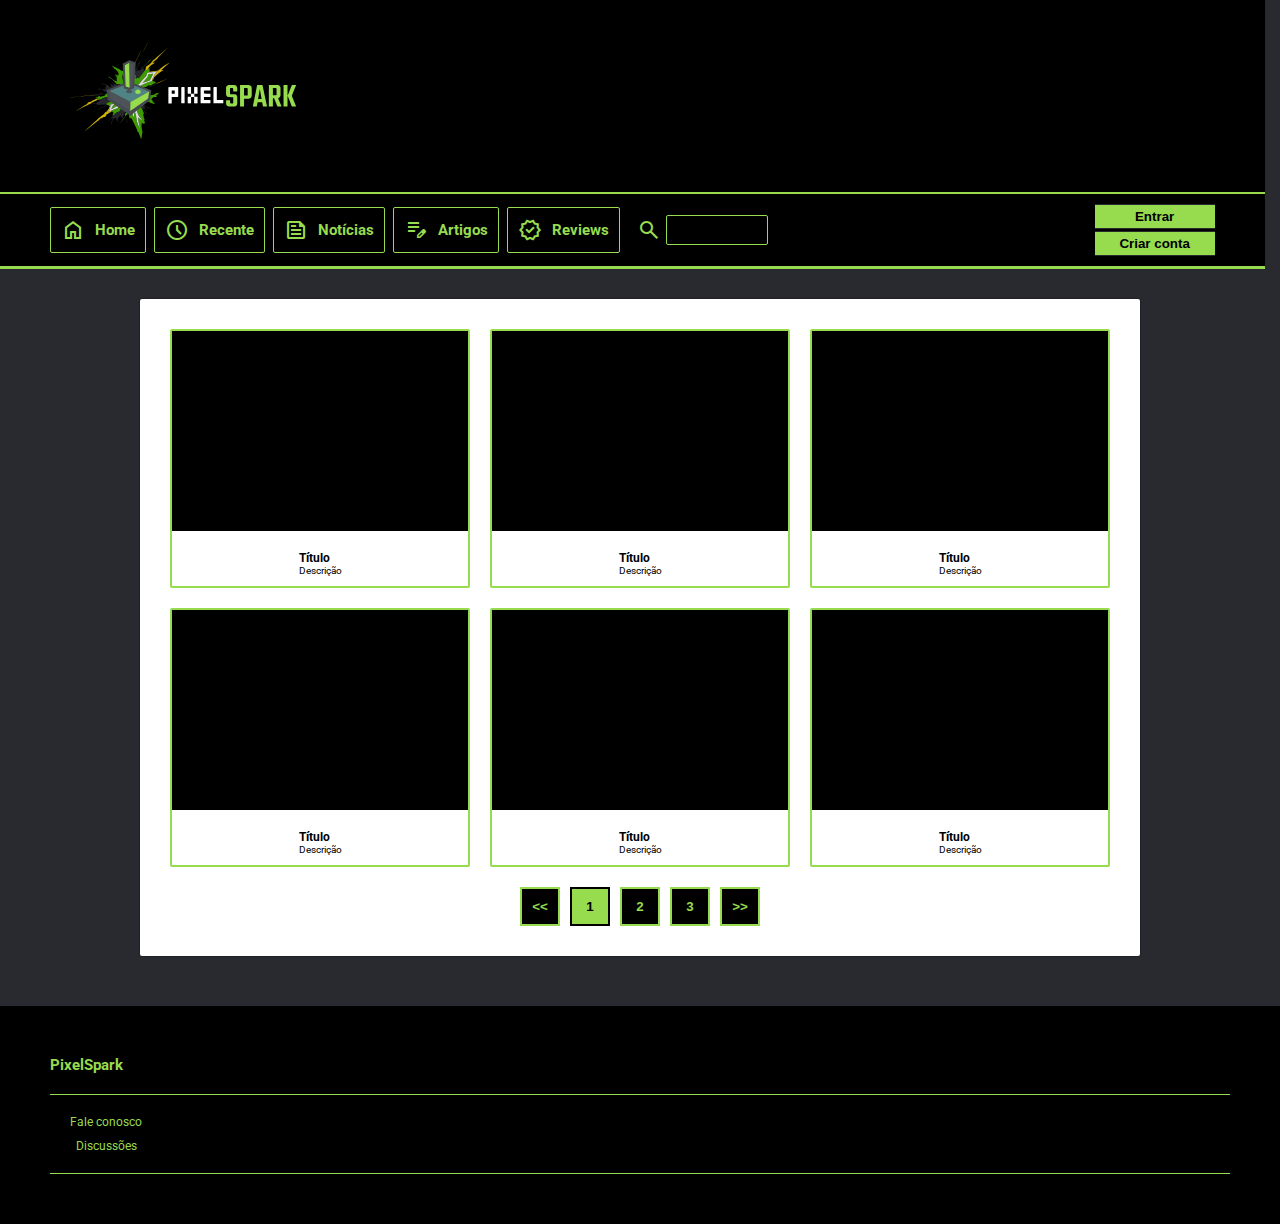
==== commit 790873ac: "." ====
--- a/articles.html
+++ b/articles.html
@@ -3,10 +3,10 @@
 <head>
     <meta charset="UTF-8">
     <meta name="viewport" content="width=device-width, initial-scale=1.0">
-    <link rel="stylesheet" href="assets/style.css">
-    <link rel="stylesheet" href="assets/header.css">
-    <link rel="stylesheet" href="assets/articles.css">
-    <link rel="stylesheet" href="assets/footer.css">
+    <link rel="stylesheet" href="assets/css/style.css">
+    <link rel="stylesheet" href="assets/css/header.css">
+    <link rel="stylesheet" href="assets/css/articles.css">
+    <link rel="stylesheet" href="assets/css/footer.css">
     <link rel="stylesheet" href="https://fonts.googleapis.com/css2?family=Material+Symbols+Outlined:opsz,wght,FILL,GRAD@48,400,0,0" />
     <title>Artigos</title>
 </head>
@@ -342,7 +342,7 @@
                     style="fill:#4d5359;stroke-width:1.04714"
                         d="m 204.98807,434.03645 13.76557,5.62284 -3.4414,76.16372 -9.3787,4.78204 z" /></g></g></svg>
                     </div>
-                        <span class="material-symbols-outlined"     id="menuButton">
+                        <span class="material-symbols-outlined" id="menuButton">
                             menu
                         </span>
                 </div>
@@ -366,7 +366,7 @@
                                         <a href="articles.html">
                                             <li><span class="material-symbols-outlined">edit_note</span>Artigos</li>
                                         </a>
-                                        <a href="#"><li><span class="material-symbols-outlined">verified</span>
+                                        <a href="reviews.html"><li><span class="material-symbols-outlined">verified</span>
                                         Reviews</li></a>
                                     </ul>
                                     <form action="#" method="get" id="search-form" autocomplete="off">
@@ -392,47 +392,7 @@
             </header>
             <main>
                 <section class="container">
-                    <div id="articles">
-                        <article class="post">
-                            <div class="image-space">
-                                
-                            </div>
-                            <div class="title-space">
-                                <h2>Título</h2>
-                            </div>
-                        </article>
-                        <article class="post">
-                            <div class="image-space">
-                                
-                            </div>
-                            <div class="title-space">
-                                <h2>Título</h2>
-                            </div>
-                        </article>
-                        <article class="post">
-                            <div class="image-space">
-                                
-                            </div>
-                            <div class="title-space">
-                                <h2>Título</h2>
-                            </div>
-                        </article>
-                        <article class="post">
-                            <div class="image-space">
-                                
-                            </div>
-                            <div class="title-space">
-                                <h2>Título</h2>
-                            </div>
-                        </article>
-                        <article class="post">
-                            <div class="image-space">
-                                
-                            </div>
-                            <div class="title-space">
-                                <h2>Título</h2>
-                            </div>
-                        </article>
+                    <div id="content">
                         <article class="post">
                             <div class="image-space">
                                 
@@ -442,6 +402,19 @@
                             </div>
                         </article>
                     </div>
+                    <nav class="pagination">
+                        <button class="pagination-button previous-button">
+                            &lt&lt
+                        </button>
+
+                        <div class="pagination-numbers">
+                        
+                        </div>
+
+                        <button class="pagination-button next-button">
+                            &gt&gt
+                        </button>
+                    </nav>
                 </section>
             </main>
             <footer>
@@ -455,7 +428,8 @@
                     </div>
             </footer>
     </body>
-    <script src="assets/script.js"></script>
+    <script src="assets/js/header-script.js"></script>
+    <script src="assets/js/articles-pagination.js"></script>
     </html>
 </body>
 </html>--- a/assets/css/style.css
+++ b/assets/css/style.css
@@ -0,0 +1,123 @@
+@import url('https://fonts.googleapis.com/css2?family=Roboto&display=swap');
+
+@import url('https://fonts.googleapis.com/css2?family=Teko:wght@600;700&display=swap');
+
+:root {
+    --cor1:#282a2f;
+    --cor2:#000;
+    --cor3:#508484;
+    --cor4:#79c99e;
+    --cor5:#97db4f;
+}
+
+* {
+    margin: 0;
+    padding: 0;
+    box-sizing: border-box;
+}
+
+html {
+    font-size: 62.5%;
+    font-family: 'Roboto', sans-serif;
+}
+
+body {
+    height: 100vh;
+    background-color: var(--cor1);
+}
+
+div#page-container {
+    position: relative;
+    height: 100vh;
+}   
+
+main {
+    margin-top: 12rem;
+}
+
+section.container {
+    background-color: #fff;
+
+    width: 90vw;
+    margin: 0 auto;
+    padding: 3rem;
+    border-radius: 2px;
+    
+    box-shadow: 0 0 2px #0000008e;
+    
+}
+
+div.filter {
+    display: flex;
+    align-items: center;
+    width: 100%;
+
+    border-radius: 2px;
+    overflow: hidden;
+
+    background-color: #ccc;
+}
+
+div.filter span {
+    width: 20%;
+    text-align: center;  
+    padding: 1rem;  
+}
+
+div.filter form {
+    width: 80%;
+}
+
+div.filter input#iFilter {
+    width: 100%;
+    height: 5rem;
+
+}
+
+nav.pagination {
+    margin-top: 2rem;
+    display: flex;
+    gap: 1rem;
+    justify-content: center;
+    align-items: center;
+}
+
+button.pagination-button, button.pagination-number {
+    background-color: var(--cor2);
+    color: var(--cor5);
+    padding: 1rem;
+    font-weight: bold;
+    border: 2px solid var(--cor5);
+    width: 4rem;
+    transition: all .2s ease-in-out;
+}
+
+button.pagination-button:hover, 
+button.pagination-number:hover {
+    cursor: pointer;
+    background-color: var(--cor5);
+    color: var(--cor2);
+}
+
+button.pagination-button.active, 
+button.pagination-number.active {
+    background-color: var(--cor5);
+    color: var(--cor2);
+    border-color: var(--cor2);
+}
+
+div.pagination-numbers {
+    display: flex;
+    gap: 1rem;
+}
+
+
+@media (min-width: 800px) {
+    main {
+        margin-top: 3rem;
+    }
+
+    section.container {
+        max-width: 1000px;
+    }
+}--- a/assets/css/header.css
+++ b/assets/css/header.css
@@ -0,0 +1,263 @@
+header {
+    background-color: var(--cor2);
+    font-family: 'Roboto', sans-serif;
+    color: #fff;
+    width: 100vw;
+    border-bottom: 1px solid var(--cor5);
+    
+
+    position: fixed;
+    top: 0;
+    z-index: 1;
+}
+
+svg#svg5 {
+    width: 20rem;
+    height: 10rem;
+
+    transform: scale(2.1);
+}
+
+span.material-symbols-outlined#menuButton {
+    border: 1px solid var(--cor5);
+    border-radius: 2px;
+    padding: 1px;
+    
+    background-color: var(--cor2);
+    color: var(--cor5);
+    transition: all .3s ease;
+}
+
+span.material-symbols-outlined#menuButton:hover {
+    background-color: var(--cor5);
+    color: var(--cor2);
+    
+    cursor: pointer;
+}
+
+div#header-wrapper {
+    display: flex;
+    align-items: center;
+    justify-content: space-around;
+    gap: 2rem;
+}
+
+div#logo {
+    position: relative;
+    right: 3rem;
+}
+
+div#header-menu {
+    display: none;
+    transition: all .5s ease;
+    
+    padding: 1rem;
+
+    background-color: var(--cor2);
+    
+}
+
+div#login-area {
+    width: 100%;
+    display: grid;
+    gap: 2px;
+    grid-template-columns: 1fr 1fr;
+}
+
+form#search-form {
+    display: grid;
+    grid-template-columns: 0.15fr 1fr;
+    height: 100%;
+}
+
+form#search-form span {
+    display: flex;
+    justify-content: center;
+
+    padding: 5px;
+
+    text-align: center;
+    color: var(--cor5);
+}
+
+input#iSearch {
+    padding: 0 8px;
+    height: 100%;
+    border-radius: 2px;
+    border: 1px solid var(--cor5);
+}
+
+input#iSearch:active, input#iSearch:focus {
+    outline: none;
+}
+
+.sign-create {
+    background-color: var(--cor5);
+    font-weight: bold;
+    color: var(--cor2);
+
+    padding: 4px;
+    border: 1px solid var(--cor1); 
+    border-left: none;
+    border-right: none;
+    width: 100%;
+
+    transition: all .3s ease;
+}
+
+.sign-create:hover {
+    cursor: pointer;
+
+    border: 1px solid var(--cor5);
+
+    background-color: var(--cor2);
+    color: var(--cor5);
+}
+
+menu nav {
+    display: flex;
+    flex-direction: column;
+    gap: 8px;
+}
+
+div#navbar {
+    display: grid;
+    gap: 10px;
+}
+
+menu nav ul {
+    display: flex;
+    flex-direction: column;
+    gap: 8px;
+
+    list-style: none;
+}
+
+menu nav a {
+    text-decoration: none;
+    color: #fff;
+    font-size: 1.5rem;
+    font-weight: bold;
+    z-index: 2;
+}
+
+menu nav ul a {
+    display: grid;
+    align-items: center;
+    width: 100%;
+}
+
+menu nav ul li {
+    display: flex;
+    align-items: center;
+    gap: 10px;
+
+    padding: 1rem;
+    border: 1px solid var(--cor5);
+    border-radius: 2px;
+
+    width: 100%;
+    text-align: left;
+
+    background-color: var(--cor2);
+    color: var(--cor5);
+    transition: all .3s ease;
+}
+
+menu > nav > div#navbar > ul > a:hover > li {
+    background-color: var(--cor5);
+    color: var(--cor2);
+    cursor: pointer;
+}
+
+@media (min-width: 800px) {
+    header {
+        width: 100%;
+        position: static;
+    }
+    
+    div#header-wrapper {
+        justify-content: start;
+        width: 80%;
+
+        padding: 7rem; 
+        margin: 0 auto;
+    }
+
+    svg#svg5 {
+        width: 5rem;
+        height: 5rem;
+        transform: scale(7);
+    }
+    
+    span.material-symbols-outlined#menuButton {
+        display: none;
+    }
+
+    div#header-menu {
+        display: block;
+
+        border-top: 2px solid var(--cor5);
+        border-bottom: 2px solid var(--cor5);
+    }
+
+    .sticky {
+        position: fixed;
+        width: 100%;
+        top: 0;
+        z-index: 1;
+    }
+
+    div#navbar {
+        display: flex;
+        gap: 10px;
+    }
+
+    div#header-menu nav {
+        flex-direction: row;
+        justify-content: space-between;
+    }
+
+    menu nav ul {
+        flex-direction: row;
+    }
+
+    menu nav form#search-form {
+        align-self: center;
+        padding: 2px;
+        display: flex;
+        width: 140px;
+        align-items: center;
+        height: 75%;
+    }
+
+    menu nav form#search-form input#iSearch {
+        width: 90%;
+        height: 30px;
+    }
+
+    input#iSearch {
+            background-color: var(--cor2);
+            color: var(--cor5);
+    }
+
+    div#login-area {
+        width: 120px;
+        display: flex;
+        flex-direction: column;
+    }
+    
+}
+
+@media (min-width: 950px) {
+    div#header-menu {
+        padding-left: 5rem;
+        padding-right: 5rem;
+    }
+}
+
+@media (min-width: 1025px) {
+    header {
+        width: 98.8vw;
+    }
+}--- a/assets/css/articles.css
+++ b/assets/css/articles.css
@@ -0,0 +1,33 @@
+div#content {
+    display: grid;
+    gap: 2rem;
+    max-width: 3fr;
+  
+  }
+
+article.post {
+    display: flex;
+    flex-direction: column;
+    align-items: center;
+    gap: 1rem;
+    border: 2px solid var(--cor5);
+    border-radius: 2px;
+    overflow: hidden;
+}
+
+article.post div.image-space {
+    height: 20rem;
+    width: 100%;
+    
+    background-color: #000;
+}
+
+article.post div.title-space {
+    padding: 1rem;
+}
+
+@media (min-width: 800px) {
+    div#content {
+        grid-template-columns: repeat(auto-fill, minmax(300px, 1fr));
+    }
+}--- a/assets/css/footer.css
+++ b/assets/css/footer.css
@@ -0,0 +1,57 @@
+footer {
+    background-color: var(--cor2);
+    color: var(--cor5);
+    width: 100%;
+    padding: 5rem;
+    position: relative;
+    bottom: 0;
+    margin-top: 5rem;
+}
+
+div#footer-content {
+    text-align: center;
+    display: flex;
+    flex-direction: column;
+    gap: 1rem;
+    border-top: 1px solid var(--cor5);
+    border-bottom: 1px solid var(--cor5);
+    padding: 2rem;
+}
+
+footer h3 {
+    text-align: center;
+    font-size: 1.5rem;
+    margin-bottom: 2rem;
+}
+
+div#footer-content ul {
+    list-style-type: none;
+    font-size: 1.2rem;
+    display: grid;
+    gap: 1rem;
+}
+
+div#footer-content ul a {
+    text-decoration: none;
+    color: var(--cor5);
+}
+
+div#footer-content ul a:hover {
+    color: var(--cor4);
+}
+
+@media (min-width: 800px) {
+    footer {
+        margin-top: 5rem;
+    }
+
+    footer h3 {
+        text-align: left;
+    }
+    
+    div#footer-content {
+        display: flex;
+        flex-direction: row;
+        justify-content: space-between;
+    }
+}